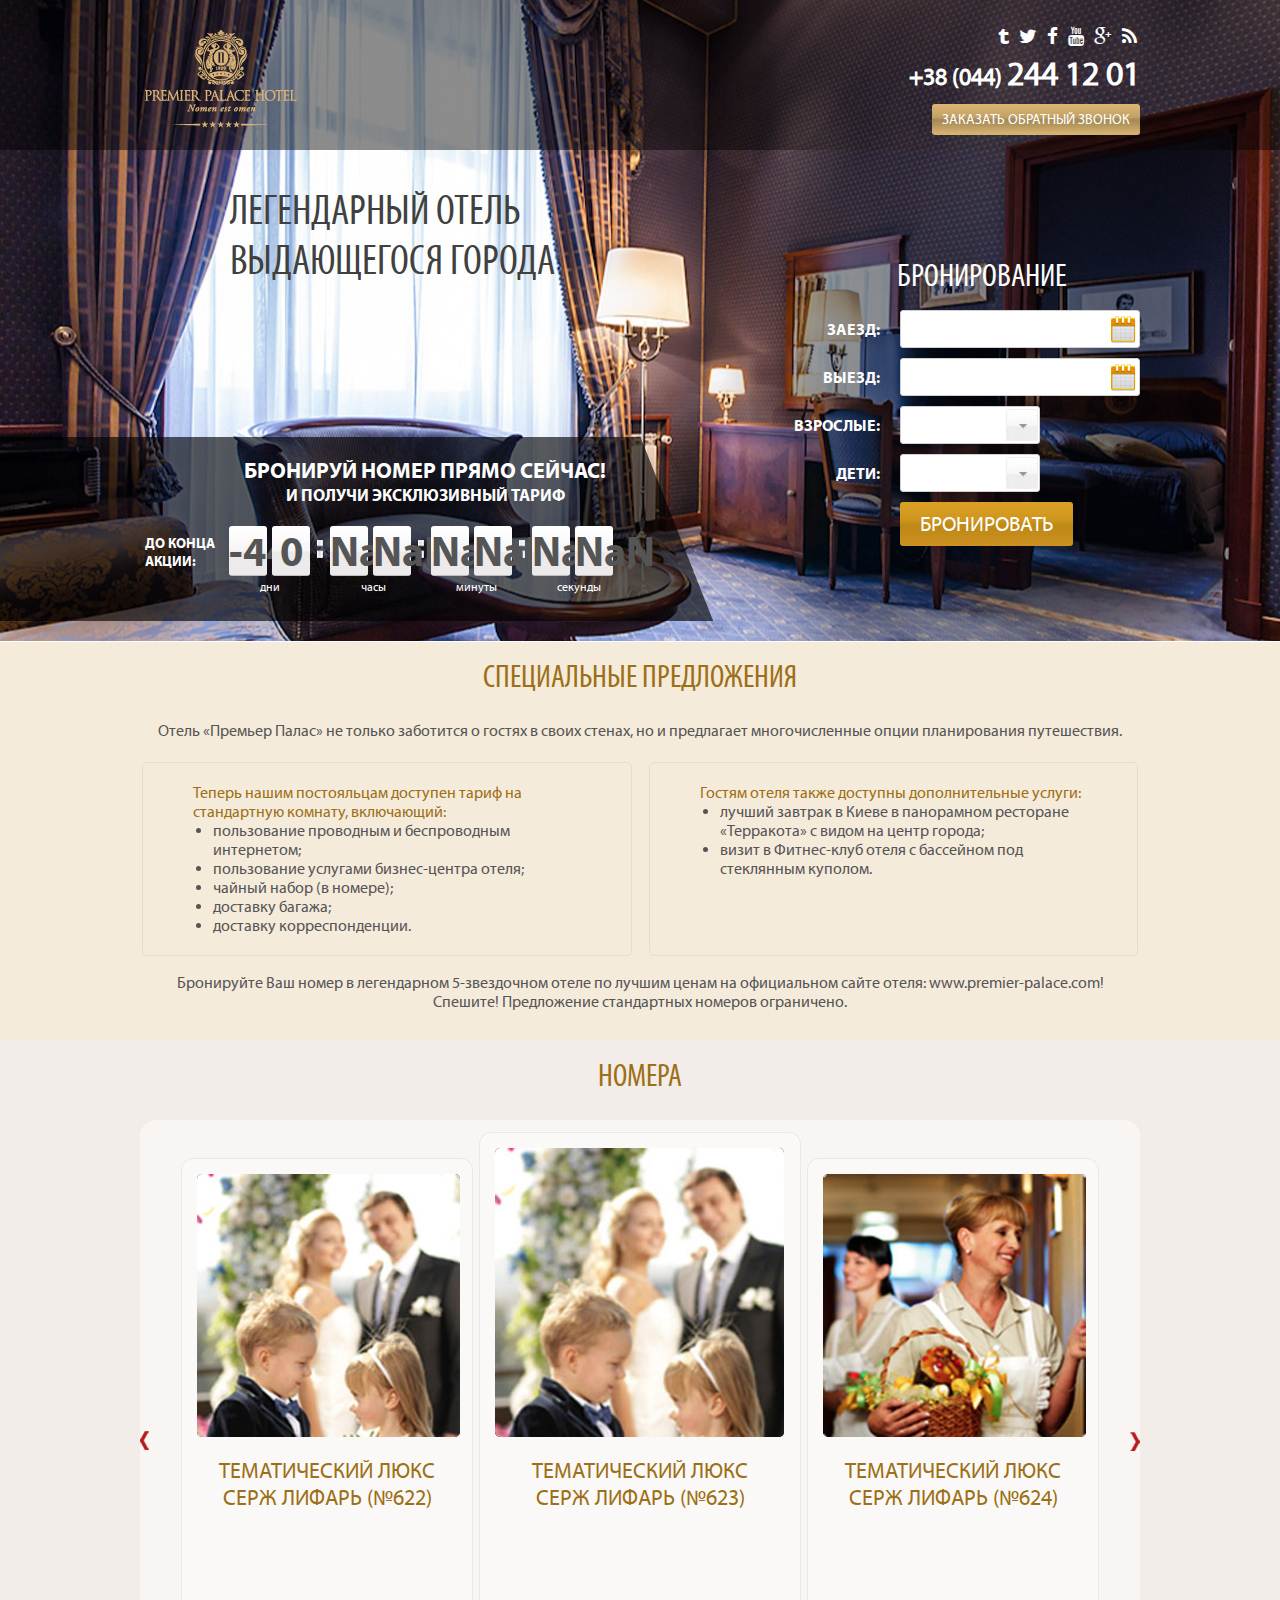
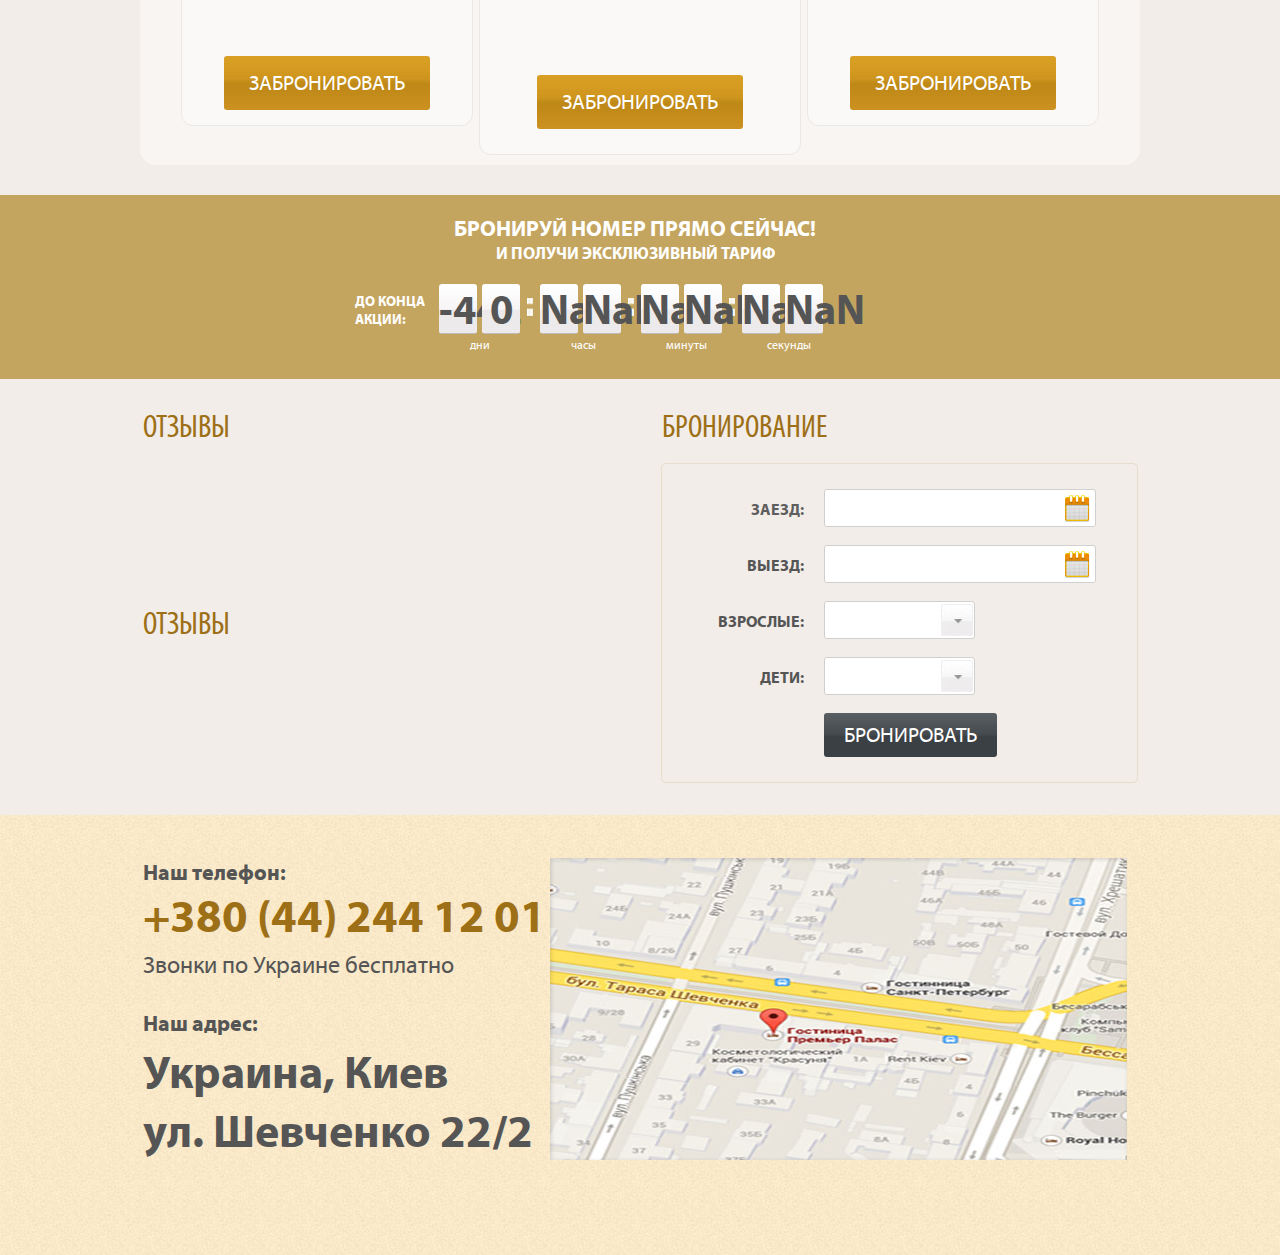
==== index.html @ 788667cf "no message" ====
<html lang="ru">
<head>
  <meta charset="utf-8" />
  <title> </title>
  <link rel="stylesheet" type="text/css" href="css/styles.css" />
  <link rel="stylesheet" type="text/css" href="css/mypro.css" />
  <link rel="stylesheet" type="text/css" href="css/font-awesome.css" />
 

  <script type="text/javascript" src="js/ui.js" ></script>
  
  
 
</head>
<body>	
	
	<header class="header">
		<div class="bg-header">	
		</div>
		<div class="header-top">
			<div class="center">
				<div class="cell-6 m30t">
					<img src="i/logo.png" alt="">
				</div>
				<div class="cell-6 m25t">
					<div class="row">
						<ul class="social_links pull-right bigger-160">
							<a href="#">
								<i class="fa fa-tumblr color-white"></i>
							</a>
							<a href="#">
								<i class="fa fa-twitter color-white"></i>
							</a>
							<a href="#">
								<i class="fa fa-facebook color-white"></i>
							</a>
							<a href="#">
								<i class="fa fa-youtube color-white"></i>
							</a>
							<a href="#">
								<i class="fa fa-google-plus color-white"></i>
							</a>
							<a href="#">
								<i class="fa fa-rss color-white"></i>
							</a>
						</ul>
					</div>	
					<div class="row m5t">	
						<span class="pull-right color-white bigger-200 text-bold">+38 (044) 
							<span class="bigger-140">244 12 01</span>
						</span>
					</div>
					<div class="row m10t">	
						<a href="#" class="btn btn-sm bg-btn-light-orange pull-right">ЗАКАЗАТЬ ОБРАТНЫЙ ЗВОНОК</a>
					</div>
				</div>
			</div>
		</div>
		<div class="header-middle">
			<div class="center">
				<div class="slogan">
					ЛЕГЕНДАРНЫЙ ОТЕЛЬ
					<br>
					ВЫДАЮЩЕГОСЯ ГОРОДА				
				</div>
				<div class="fon-gradient">
					<form action="" class="reserved bigger-130">
						<div class="cell-4"></div>
						<div class="cell-5 row">
							<div class="color-white bigger-210 font-cond">
								БРОНИРОВАНИЕ
							</div>
						</div>
						<div class="row">
							<div class="cell-4 m15t">
								<span class="reserved-txt color-white">ЗАЕЗД:</span>
							</div>
							<div class="cell-5 m15t input-overlay">
								<input class="icon-calendar" type="text" onfocus="this.select();lcs(this)"
									onclick="event.cancelBubble=true;this.select();lcs(this)">
							</div>
						</div>
						<div class="row">
							<div class="cell-4 m10t">
								<span class="reserved-txt color-white">ВЫЕЗД:</span>
							</div>
							<div class="cell-5 m10t input-overlay">
								<input class="icon-calendar" type="text" onfocus="this.select();lcs(this)"
									onclick="event.cancelBubble=true;this.select();lcs(this)">
							</div>
						</div>	
						<div class="row">
							<div class="cell-4 m10t">
								<span class="reserved-txt color-white">ВЗРОСЛЫЕ:</span>
							</div>
							<div class="cell-3 m10t input-overlay">
								<input type="text">
								<a href="#" class="icon-arrow"></a>
							</div>
						</div>	
						<div class="row">
							<div class="cell-4 m10t">
								<span class="reserved-txt color-white">ДЕТИ:</span>
							</div>
							<div class="cell-3 m10t input-overlay">
								<input type="text">
								<a href="#" class="icon-arrow"></a>
							</div>
						</div>	
						<div class="row">
							<div class="cell-4 m10t">
							</div>
							<div class="cell-3 m10t">
								<a href="#" class="btn bg-btn-vivid-orange">БРОНИРОВАТЬ</a>
							</div>
						</div>
					</form>
				</div>
				<div class="timer-fon">
					<div class="timer-fon-rectangle"></div>				
				</div>
				<div class="timer-group">
					<div class="timer-ttl color-white">
						БРОНИРУЙ НОМЕР ПРЯМО СЕЙЧАС!
					
						<div class="smaller-80">
							И ПОЛУЧИ ЭКСКЛЮЗИВНЫЙ ТАРИФ
						</div>
					</div>
					<div class="timer-body">
						<span class="timer-txt">
							ДО КОНЦА 
							<br/>
							АКЦИИ:
							
						</span>
						<span id="cell-day1" class="timer-cell"></span>
						<span id="cell-day2" class="timer-cell"></span>
						<span class="colon"></span>
						<span id="cell-hour1" class="timer-cell"></span>
						<span id="cell-hour2"class="timer-cell"></span>
						<span class="colon"></span>
						<span id="cell-minut1" class="timer-cell"></span>
						<span id="cell-minut2" class="timer-cell"></span>
						<span class="colon"></span>
						<span id="cell-second1" class="timer-cell"></span>
						<span id="cell-second2" class="timer-cell"></span>
					</div>
					<ul class="timet-scale color-white">
						<li>дни</li>
						<li>часы</li>
						<li>минуты</li>
						<li>секунды</li>
					</ul>
				</div>
			</div>
		</div>
	</header>
	<div class="cell-12 bg-orangish-white">
		<div class="center">
			<div class="row text-center ttl">
				СПЕЦИАЛЬНЫЕ ПРЕДЛОЖЕНИЯ
			</div>
			<div class="row text-center bigger-130">
				Отель «Премьер Палас» не только заботится о гостях в своих стенах, 
				но и предлагает многочисленные опции планирования путешествия.
			</div>
			<table class="m20t">
				<tbody>
					<td class="blok-border">
						<span class="color-strong-orange">					
							Теперь нашим постояльцам доступен тариф 
							на стандартную комнату, включающий:
						</span>
						<ul class="p20l">
							<li>пользование проводным и беспроводным интернетом;</li>
							<li>пользование услугами бизнес-центра отеля;</li>
							<li>чайный набор (в номере);</li>
							<li>доставку багажа;</li>
							<li>доставку корреспонденции.</li>
						</ul>
					</td>
					<td class="td-space">
					</td>
					<td  class="blok-border">
						<span class="color-strong-orange">					
							Гостям отеля также доступны дополнительные услуги:
						</span>
						<ul class="p20l">
							<li>лучший завтрак в Киеве в панорамном ресторане «Терракота»  с видом на центр города;</li>
							<li>визит в Фитнес-клуб отеля с бассейном под стеклянным куполом.</li>
						</ul>
					</td>
				</tbody>
			</table>
			<div class="row text-center bigger-130 m15t m30b">
				Бронируйте Ваш номер в легендарном 5-звездочном отеле по лучшим ценам на официальном сайте отеля: www.premier-palace.com!
				<br/>
				Спешите! Предложение стандартных номеров ограничено.
			</div>
		</div>
	</div>
	<div class="cell-12 bg-orangish-white2">
		<div class="center">
			<div class="row text-center ttl">
				НОМЕРА
			</div>
			<div class="slider-show-body">
				<div class="slide slide-l2">
					<div class="container-img">
						<img src="images/img1.jpg" alt="">
					</div>
					<div class="slider-ttl m20t">
						ТЕМАТИЧЕСКИЙ ЛЮКС
						<br/>
						СЕРЖ ЛИФАРЬ (№621)
					</div>	
						
						
						
				
					<a href="#" class="btn btn-big bg-btn-vivid-orange">ЗАБРОНИРОВАТЬ</a>
				</div>
				<div class="slide slide-l1">
					<div class="container-img">
						<img src="images/img1.jpg" alt="">
					</div>
					<div class="slider-ttl m20t">
						ТЕМАТИЧЕСКИЙ ЛЮКС
						<br/>
						СЕРЖ ЛИФАРЬ (№622)
					</div>	
						
						
						
				
					<a href="#" class="btn btn-big bg-btn-vivid-orange">ЗАБРОНИРОВАТЬ</a>
				</div>
				<div class="slide slide-active">
					<div class="container-img">
						<img src="images/img1.jpg" alt="">
					</div>
					<div class="slider-ttl m20t">
						ТЕМАТИЧЕСКИЙ ЛЮКС
						<br/>
						СЕРЖ ЛИФАРЬ (№623)
					</div>		
					
					
				
				
					<a href="#" class="btn btn-big bg-btn-vivid-orange">ЗАБРОНИРОВАТЬ</a>
				</div>
				<div class="slide slide-r1">
					<div class="container-img">
						<img src="images/img2.jpg" alt="">
					</div>
					<div class="slider-ttl m20t">
						ТЕМАТИЧЕСКИЙ ЛЮКС
						<br/>
						СЕРЖ ЛИФАРЬ (№624)
					</div>	
				
					<a href="#" class="btn btn-big bg-btn-vivid-orange">ЗАБРОНИРОВАТЬ</a>
				</div>
				<div class="slide slide-r2">
					<div class="container-img">
						<img src="images/img2.jpg" alt="">
					</div>
					<div class="slider-ttl m20t">
						ТЕМАТИЧЕСКИЙ ЛЮКС
						<br/>
						СЕРЖ ЛИФАРЬ (№625)
					</div>	
				
					<a href="#" class="btn btn-big bg-btn-vivid-orange">ЗАБРОНИРОВАТЬ</a>
				</div>
	<!--			<div class="slide slide-l2">
					<div class="container-img">
						<img src="images/img2.jpg" alt="">
					</div>
					<div class="slider-ttl m20t">
						ТЕМАТИЧЕСКИЙ ЛЮКС
						<br/>
						СЕРЖ ЛИФАРЬ (№626)
					</div>	
				
					<a href="#" class="btn btn-big bg-btn-vivid-orange">ЗАБРОНИРОВАТЬ</a>
				</div>
				<div class="slide slide-l2">
					<div class="container-img">
						<img src="images/img2.jpg" alt="">
					</div>
					<div class="slider-ttl m20t">
						ТЕМАТИЧЕСКИЙ ЛЮКС
						<br/>
						СЕРЖ ЛИФАРЬ (№627)
					</div>	
				
					<a href="#" class="btn btn-big bg-btn-vivid-orange">ЗАБРОНИРОВАТЬ</a>
				</div>
				<div class="slide slide-l2">
					<div class="container-img">
						<img src="images/img2.jpg" alt="">
					</div>
					<div class="slider-ttl m20t">
						ТЕМАТИЧЕСКИЙ ЛЮКС
						<br/>
						СЕРЖ ЛИФАРЬ (№628)
					</div>	
				
					<a href="#" class="btn btn-big bg-btn-vivid-orange">ЗАБРОНИРОВАТЬ</a>
				</div>
				<div class="slide slide-l2">
					<div class="container-img">
						<img src="images/img2.jpg" alt="">
					</div>
					<div class="slider-ttl m20t">
						ТЕМАТИЧЕСКИЙ ЛЮКС
						<br/>
						СЕРЖ ЛИФАРЬ (№629)
					</div>	
				
					<a href="#" class="btn btn-big bg-btn-vivid-orange">ЗАБРОНИРОВАТЬ</a>
				</div>
				<div class="slide slide-l2">
					<div class="container-img">
						<img src="images/img2.jpg" alt="">
					</div>
					<div class="slider-ttl m20t">
						ТЕМАТИЧЕСКИЙ ЛЮКС
						<br/>
						СЕРЖ ЛИФАРЬ (№630)
					</div>	
				
					<a href="#" class="btn btn-big bg-btn-vivid-orange">ЗАБРОНИРОВАТЬ</a>
				</div>
				<div class="slide slide-l2">
					<div class="container-img">
						<img src="images/img2.jpg" alt="">
					</div>
					<div class="slider-ttl m20t">
						ТЕМАТИЧЕСКИЙ ЛЮКС
						<br/>
						СЕРЖ ЛИФАРЬ (№631)
					</div>	
				
					<a href="#" class="btn btn-big bg-btn-vivid-orange">ЗАБРОНИРОВАТЬ</a>
				</div>    -->
				
				<div class="arrow-prev" onclick="js_prev_slide()"></div>
				<div class="arrow-next" onclick="js_next_slide()"></div>
			</div>
		</div>
	</div>
	<div class="cell-12 bg-strong-orange-yellow">
		<div class="center">
			<div class="timer-group2">
					<div class="timer-ttl color-white">
						БРОНИРУЙ НОМЕР ПРЯМО СЕЙЧАС!
					
						<div class="smaller-80">
							И ПОЛУЧИ ЭКСКЛЮЗИВНЫЙ ТАРИФ
						</div>
					</div>
					<div class="timer-body">
						<span class="timer-txt">
							ДО КОНЦА 
							<br/>
							АКЦИИ:
							
						</span>
						<span id="cell-day3" class="timer-cell"></span>
						<span id="cell-day4" class="timer-cell"></span>
						<span class="colon"></span>
						<span id="cell-hour3" class="timer-cell"></span>
						<span id="cell-hour4"class="timer-cell"></span>
						<span class="colon"></span>
						<span id="cell-minut3" class="timer-cell"></span>
						<span id="cell-minut4" class="timer-cell"></span>
						<span class="colon"></span>
						<span id="cell-second3" class="timer-cell"></span>
						<span id="cell-second4" class="timer-cell"></span>
					</div>
					<ul class="timet-scale color-white">
						<li>дни</li>
						<li>часы</li>
						<li>минуты</li>
						<li>секунды</li>
					</ul>
				</div>
		</div>
	</div>
	<div class="cell-12 bg-orangish-white2">
		<div class="center">
			<table class="m10t m30b">
				<thead>
					<td class="w480">
						<span class="row text-center ttl">ОТЗЫВЫ</span>
					</td>
					<td class="w40">
					</td>
					<td class="w480">
							<span class="row text-center ttl m20b">БРОНИРОВАНИЕ</span>
					</td>				
				</thead>
				<tbody>
					<td class="w480">
						<span class="row text-center ttl">ОТЗЫВЫ</span>
					</td>
					<td class="w40">
					</td>
					<td class="w480 tborder">
						<form>						
							<div class="row">
								<div class="cell-4 m20t">
									<span class="reserved-txt color-dark-gray">ЗАЕЗД:</span>
								</div>
								<div class="cell-7 m20t input-overlay">
									<input class="icon-calendar2" type="text" onfocus="this.select();lcs(this)"
									onclick="event.cancelBubble=true;this.select();lcs(this)">
								</div>
							</div>
							<div class="row">
								<div class="cell-4 m10t">
									<span class="reserved-txt">ВЫЕЗД:</span>
								</div>
								<div class="cell-7 m10t input-overlay">
									<input class="icon-calendar2" type="text" onfocus="this.select();lcs(this)"
									onclick="event.cancelBubble=true;this.select();lcs(this)">
								</div>
							</div>	
							<div class="row">
								<div class="cell-4 m10t">
									<span class="reserved-txt">ВЗРОСЛЫЕ:</span>
								</div>
								<div class="cell-4 m10t input-overlay">
									<input type="text">
									<a href="#" class="icon-arrow"></a>
								</div>
							</div>	
							<div class="row">
								<div class="cell-4 m10t">
									<span class="reserved-txt">ДЕТИ:</span>
								</div>
								<div class="cell-4 m10t input-overlay">
									<input type="text">
									<a href="#" class="icon-arrow"></a>
								</div>
							</div>	
							<div class="row">
								<div class="cell-4 m10t">
								</div>
								<div class="cell-3 m10t">
									<a href="#" class="btn bg-btn-black m20b">БРОНИРОВАТЬ</a>
								</div>
							</div>
						</form>
					</td>
				</tbody>			
			</table>
	
		</div>
	</div>
	<footer class="footer cell-12">
		<div class="center">
			<table class="m40t">
				<tbody>
					<td>
						<span class="bigger-140 font-bold">Наш телефон:</span>
						<br/>
						<span class="font-bold bigger-290 color-strong-orange">+380 (44) 244 12 01</span>
						<div class="bigger-150 m5t">Звонки по Украине бесплатно</div>
						<div class="bigger-140 font-bold m30t">Наш адрес:</div>
						<div class="font-bold bigger-290 m5t">Украина, Киев</div>
						<div class="font-bold bigger-290">ул. Шевченко 22/2</div>
					</td>
					<td>
						<div class="map-container">						
							<img src="images/map.jpg" alt="">
						</div>
					
					</td>
				
				</tbody>			
			</table>
		
		
		</div>
	</footer>
	<script src="js/calendar2.js" type="text/javascript"></script>
	
	
	
</body>
</html>
---- css/styles.css ----
html, body {height: 100%; font-size: 12px; margin: 0; padding: 0; color: #555; font-family: 'myriad_pro';}
.text-normal{font-weight: normal;}
.text-bold{font-weight: bold;}
* {
  -webkit-box-sizing: border-box;
  -moz-box-sizing: border-box;
  box-sizing: border-box;
}
div{
	display: block;
	position: relative;
}
*{margin: 0;}
input {outline:none;}
.helvetica{
	font-family: HelveticaNeue;}
}
.m0r {margin-right: 0 !important;}
.cell-1, .cell-2, .cell-3, .cell-4, .cell-5, .cell-6, .cell-7, .cell-8, .cell-9, .cell-10, .cell-11, .cell-12{
  float: left;
  position: relative;
  min-height: 1px;
  padding-left: 5px;
  padding-right: 5px;
}
.m5t{
	margin-top: 5px;
}
.m10t{
	margin-top: 10px;
}
.m15t{
	margin-top: 15px;
}
.m20t{
	margin-top: 20px;
}
.m25t{
	margin-top: 25px;
}
.m30t{
	margin-top: 30px;
}
.m40t{
	margin-top: 40px;
}
.m30b{
	margin-bottom: 30px;
}

.cell-12 {
  width: 100%;
}
.cell-11 {
  width: 91.66666667%;
}
.cell-10 {
  width: 83.33333333%;
}
.cell-9 {
  width: 75%;
}
.cell-8 {
  width: 66.66666667%;
}
.cell-7 {
  width: 58.33333333%;
}
.cell-6 {
  width: 50%;
}
.cell-5 {
  width: 41.66666667%;
}
.cell-4 {
  width: 33.33333333%;
}
.cell-3 {
  width: 25%;
}
.cell-2 {
  width: 16.66666667%;
}
.cell-1 {
  width: 8.33333333%;
}
.hidden{
	overflow: hidden;
}
.hide{display:none !important;}
.row {
  margin-left: -5px;
  margin-right: -5px;
}
.row:before,
.row:after {
  content: " ";
  display: table;
}
.row:after {
  clear: both;
}
.clearfix:before{
  content: " ";
  display: table;
}
.clearfix:afte{
  clear: both;
}
.well{
	padding: 20px;
}
.well-sm{
	padding: 10px;
}
.well-lg{
	padding: 25px;
}
.smaller-50{
	font-size: 50%;	
}
.smaller-55{
	font-size: 55%;	
}
.smaller-60{
	font-size: 60%;	
}
.smaller-65{
	font-size: 65%;	
}
.smaller-70{
	font-size: 70%;	
}
.smaller-75{
	font-size: 75%;	
}
.smaller-80{
	font-size: 80%;	
}
.smaller-85{
	font-size: 85%;	
}
.smaller-90{
	font-size: 90%;	
}
.smaller-95{
	font-size: 95%;	
}
.bigger-110{
	font-size: 110%;
}
.bigger-120{
	font-size: 120%;
}
.bigger-130{
	font-size: 130%;
}
.bigger-140{
	font-size: 140%;
}
.bigger-150{
	font-size: 150%;
}
.bigger-160{
	font-size: 160%;
}
.bigger-170{
	font-size: 170%;
}
.bigger-180{
	font-size: 180%;
}
.bigger-200{
	font-size: 200%;
}
.bigger-190{
	font-size: 190%;
}
.bigger-210{
	font-size: 210%;
}
.bigger-220{
	font-size: 220%;
}
.bigger-230{
	font-size: 230%;
}
.bigger-240{
	font-size: 240%;
}
.bigger-250{
	font-size: 250%;
}
.bigger-290{
	font-size: 290%;
}
.bg-orangish-white{
	background-color: #f8f5f3;
}
.bg-light-grey{
	background-color: #eee;
}
.bg-white{
	background-color: #fff;
}
.bg-btn-vivid-orange{
	background:  url(../i/bg-btn-vivid-orange.jpg);
}
.bg-btn-vivid-orange:hover{
	background:  url(../i/bg-btn-vivid-orange-hover.jpg);
	background-size: contain;
}
.bg-btn-light-orange{
	background:  url(../i/bg-btn-light-orange.jpg);
}
.bg-btn-light-orange:hover{
	background:  url(../i/bg-btn-light-orange-hover.jpg);
	background-size: contain;
}
.bg-btn-black{
	background:  url(../i/bg-btn-black.jpg);
}
.bg-btn-black:hover{
	background:  url(../i/bg-btn-black-hover.jpg);
	background-size: contain;
}
.color-dark-gray{
	color: #5e5e5e;
}
.color-white{
	color: #fff;
}
.color-vivid-orange{
	color: #d29831;
}
.btn{
	display: inline-block;
	position: relative;
	font-family: 'myriad_pro';
	font-size: 21px;
	color: #fff;
	text-decoration: none;
	background-color: #ccc;
	padding: 9px 20px;
	border-radius: 3px;	
	background-size: contain;
}
.btn-big{
	padding: 14px 25px;
}
.btn-sm{
	padding: 7px 10px;
	font-size: 14px;
}
.social_links a{
	padding: 0 3px;
	text-decoration: none;
}
.social_links .color-vivid-orange:hover{
	color: #b8852a;
}
.social_links .color-white:hover{
	color: #f0f0f0;
}
input{
	display: inline-block;	
	padding: 0 7px 0 7px;
	height: 38px;
	border: none;
	border-radius: 3px;
	font-size: 12px;
	width: 100%;
	border: 1px solid #d0d0d0;
}
.input-overlay{
	position: relative; 
}

.input-overlay input{
	width: 100%;
	padding: 0 30px 0 10px;
	margin: 0px;
	font-size: 120%;
}
.input-overlay > a{
	display: block; 
	position: absolute; 
	right: 5px; 
	top: 0px; 
	width: 36px;
	height: 38px;
	text-decoration: none;	
	font-size: 12px;
	line-height: 30px;
	text-align: center;
}
.input-overlay > span{
	display: block; 
	position: absolute; 
	right: 5px; 
	top: 0px; 
	width: 36px;
	height: 38px;
	text-decoration: none;	
	font-size: 12px;
	line-height: 30px;
	text-align: center;
	cursor: pointer;
}
.icon-calendar{
	background: url(../i/calendar.jpg) 210px 5px no-repeat; 
	background-color: #fff;
}
.icon-calendar2{
	background: url(../i/calendar.jpg) 240px 5px no-repeat; 
	background-color: #fff;
}
.icon-arrow{
	background: url(../i/arrow.jpg) 50% 3px no-repeat; 
}
.fon-gradient{
	position: absolute;
	top: 0px;
	left: 560px;
	width: 590px;
	height: 491px;
	background: url(../i/fon-gradient.png) no-repeat;
	background-size: 100% 100%;
	opacity: .45;
	opacity: 1;
}
.center{
	display: block;
	position: relative;
	width: 1000px;
	min-height: 1px;
	margin: 0 auto;
}
.header{
	height: 642px;
}
.bg-header{
	display: block;
	position: absolute;
	top: 0px;
	
	width: 100%;
	min-width: 1000px;
	height: 641px;
	overflow: hidden;
	margin: 0 auto;
	background: url(../images/header-bg.jpg) 50% 50% no-repeat;
	background-color: #000;
	
}
.header-top{
	position: relative;
	height: 150px;
	width: 100%;
	background: rgba(0, 0, 0, 0.45);
}
.header-middle{
	position: relative;
	height: 500px;
	width: 100%;
	overflow: hidden;
}
.pull-right{
	float: right;
}
.font-cond{
	font-family: 'myriad_cond'
}
.font-bold{
	font-family: 'myriad_bold';
}
.reserved{
	position: relative;
	margin-top: 105px;
}
.reserved-txt{
	float: right;
	/*font-size: 130%;*/
	font-family: 'myriad_bold';
	margin-top: 10px;
	margin-right: 10px;
}
.timer-fon{
	display: block;
	position: absolute;
	top: 287px;
	right: 500px;
	width: 1500px;
	height: 184px;
	background-color: #fff;
	background: rgba(0, 0, 0, 0.63);
}
.timer-fon-rectangle{
	position: absolute;
	top: 0px;
	right: -74px;
	width: 74px;
	height: 184px;
	background: url(../i/transparent-rectangle.png) no-repeat;
}
.timer-group{
	display: block;
	position: absolute;
	top: 287px;
	right: 505px;
	width: 490px;
	height: 184px;
}
.timer-ttl{
	margin-left: 70px;
	font-size: 180%;
	font-family: 'myriad_bold';
	text-align: center;
	margin-top: 20px;
	margin-bottom: 20px;
}
.timer-txt{
	display: inline-block;
	position: relative;
	color: #fff;
	font-size: 120%;
	font-family: 'myriad_bold';
	margin-right: 10px;
}
.timer-cell{
	display: inline-block;	
	position: relative;
	height: 50px;
	width: 38px;
	background: url(../i/cell-timer.jpg) repeat-x;
	font-size: 42px;
	font-family: 'myriad_bold';
	text-align: center;
	line-height: 50px;
	border-radius: 3px;
	margin-left: 1px;
	margin-right: 1px;
}
.colon{
	height: 23px;
	width: 6px;
	background: url(../i/colon.png) no-repeat;
	display: inline-block;
	margin: 3px;
}
.timet-scale{
	margin-left: 35px;
	margin-top: 4px;
}
.timet-scale li{
	display: inline-block;
	width: 100px;
	text-align: center;
}
.slogan{
	position: absolute;
	top: 35px;
	left: 90px;
	font-size: 42px;
	font-family: myriad_cond;
	color: #404040;
}
.bg-orangish-white{
	background-color: #f5ebdb;
}

.text-center{
	text-align: center;
	
}
.ttl{
	margin-top: 15px;
	margin-bottom: 25px;
	font-size: 32px;
	font-family: myriad_cond;
	color: #9d6f16;
}
.blok-border{
	width: 490px;
	height: 100%;
	border: 1px solid #e7ddcb;
	padding: 20px 50px;
	border-radius: 5px;
	vertical-align: top;
}
.color-strong-orange{
	color: #9d6f16;
}
.td-space{
	width: 13px;
}
.p20l{
	padding-left: 20;
}
.bg-orangish-white2{
	background-color: #f2ede8;
}
.slider-show-body{
	width: 100%;
	height: 645px;
	background-color: #f8f5f2;
	margin-bottom: 30px;
	border-radius: 16px;
	overflow: hidden;
}
.slide{
	display: block;
	position: absolute;
	height: 568px;
	width: 292px;
	top: 38px;
	background-color: #faf9f7;
	border: 1px solid #e9e8e7;
	border-radius: 12px;
	
	-webkit-transition: all 0.5s ease-in-out;
	-moz-transition: all 0.5s ease-in-out;
	-o-transition: all 0.5s ease-in-out;
	-ms-transition: all 0.5s ease-in-out;
	transition: all 0.5s ease-in-out;
}
.slide-active{
	top: 12px;
	left: 339px;
	height: 623px;
	width: 322px;
}
.slide-r1{
	left: 667px;
	opacity: 1;
}
.slide-r2{
	left: 1010px;
	opacity: 0;
}


.slide-l1{
	left: 41px;
}
.slide-l2{
	left: -260px;
	opacity: 0;
}
.bg-strong-orange-yellow{
	background-color: #c4a55f;
}
.timer-group2 {
display: block;
position: relative;
width: 490px;
height: 164px;
margin: 0 auto;
left: -40px;
}
.w480{
	width: 480px;
}
thead .w480{
	height: 70px;
}
.w40{
	width: 40px;
}
.tborder{
	width: 480px;
	border: 1px solid #e7ddcb;
	border-radius: 5px;
	vertical-align: top;
}
.footer{
	height: 440px;
	background: url(../i/footer-fon.jpg);
}
.footer table td{
	vertical-align: top;
}
.slide .btn{
	position: absolute;
	margin: 0 auto;
	bottom: 15px;
	left: 42px;
	-webkit-transition: all 0.4s ease-in-out;
	-moz-transition: all 0.4s ease-in-out;
	-o-transition: all 0.4s ease-in-out;
	-ms-transition: all 0.4s ease-in-out;
	transition: all 0.4s ease-in-out;
}
.slide-active .btn{
	left: 57px;
	bottom: 25px;
	
}
.slide .container-img{
	width: 263px;
	height: 263px;
	margin-top: 15px;
	margin-left: 15px;
	background-color: #000;
	border-radius: 5px;
	overflow: hidden;
	-webkit-transition: all 0.4s ease-in-out;
	-moz-transition: all 0.4s ease-in-out;
	-o-transition: all 0.4s ease-in-out;
	-ms-transition: all 0.4s ease-in-out;
	transition: all 0.4s ease-in-out;
}
.slide-active .container-img{
	width: 289px;
	height: 289px;
	margin-top: 15px;
	margin-left: 15px;
	background-color: #000;
	border-radius: 5px;
	overflow: hidden;
}

.slide img{
	position: absolute;
	width: 263px;
	height: 263px;
	-webkit-transition: all 0.4s ease-in-out;
	-moz-transition: all 0.4s ease-in-out;
	-o-transition: all 0.4s ease-in-out;
	-ms-transition: all 0.4s ease-in-out;
	transition: all 0.4s ease-in-out;
}
.slide:hover img{
	margin-top: -20px;
	margin-left: -20px;
	width: 303px;
	height: 303px;
}
.slide-active img{
	position: absolute;
	width: 300px;
	height: 300px;
	
}
.slide-active:hover img{
	margin-top: -20px;
	margin-left: -20px;
	width: 343px;
	height: 343px;
}
.m20b{
	margin-bottom: 20px;
}
.arrow-prev{
	position: absolute;
	left: 0px;
	top: 302px;
	width: 25px;
	height: 40px;
	background: url(../i/arrow-sprite.png) 0 9px no-repeat;
	cursor: pointer;
}
.arrow-next{
	position: absolute;
	right: 0px;
	top: 302px;
	width: 25px;
	height: 40px;
	background: url(../i/arrow-sprite.png) 15px -29px no-repeat;
	cursor: pointer;
}
.slider-ttl{
	font-size: 180%;
	text-align: center;
	color: #9d6f16;
}
---- css/mypro.css ----
/* Generated by Font Squirrel (http://www.fontsquirrel.com) on May 31, 2014 */



@font-face {
    font-family: 'myriad_pro';
    src: url('..fonts/myriadpro-webfont.eot');
    src: url('..fonts/myriadpro-webfont.eot?#iefix') format('embedded-opentype'),
         url('../font/smyriadpro-webfont.woff') format('woff'),
         url('../fonts/myriadpro-webfont.ttf') format('truetype'),
         url('../fonts/myriadpro-webfont.svg#myriad_proregular') format('svg');
    font-weight: normal;
    font-style: normal;

}
@font-face {
    font-family: 'myriad_cond';
    src: url('../fonts/myriadcond-webfont.eot');
    src: url('../fonts/myriadcond-webfont.eot?#iefix') format('embedded-opentype'),
         url('../fonts/myriadcond-webfont.woff') format('woff'),
         url('../fonts/myriadcond-webfont.ttf') format('truetype'),
         url('../fonts/myriadcond-webfont.svg#myriad_procondensed') format('svg');
    font-weight: normal;
    font-style: normal;

}
@font-face {
    font-family: 'myriad_bold';
    src: url('../fonts/myriadbold-webfont.eot');
    src: url('../fonts/myriadbold-webfont.eot?#iefix') format('embedded-opentype'),
         url('../fonts/myriadbold-webfont.woff') format('woff'),
         url('../fonts/myriadbold-webfont.ttf') format('truetype'),
         url('../fonts/myriadbold-webfont.svg#myriad_probold') format('svg');
    font-weight: bold;
    font-style: normal;

}
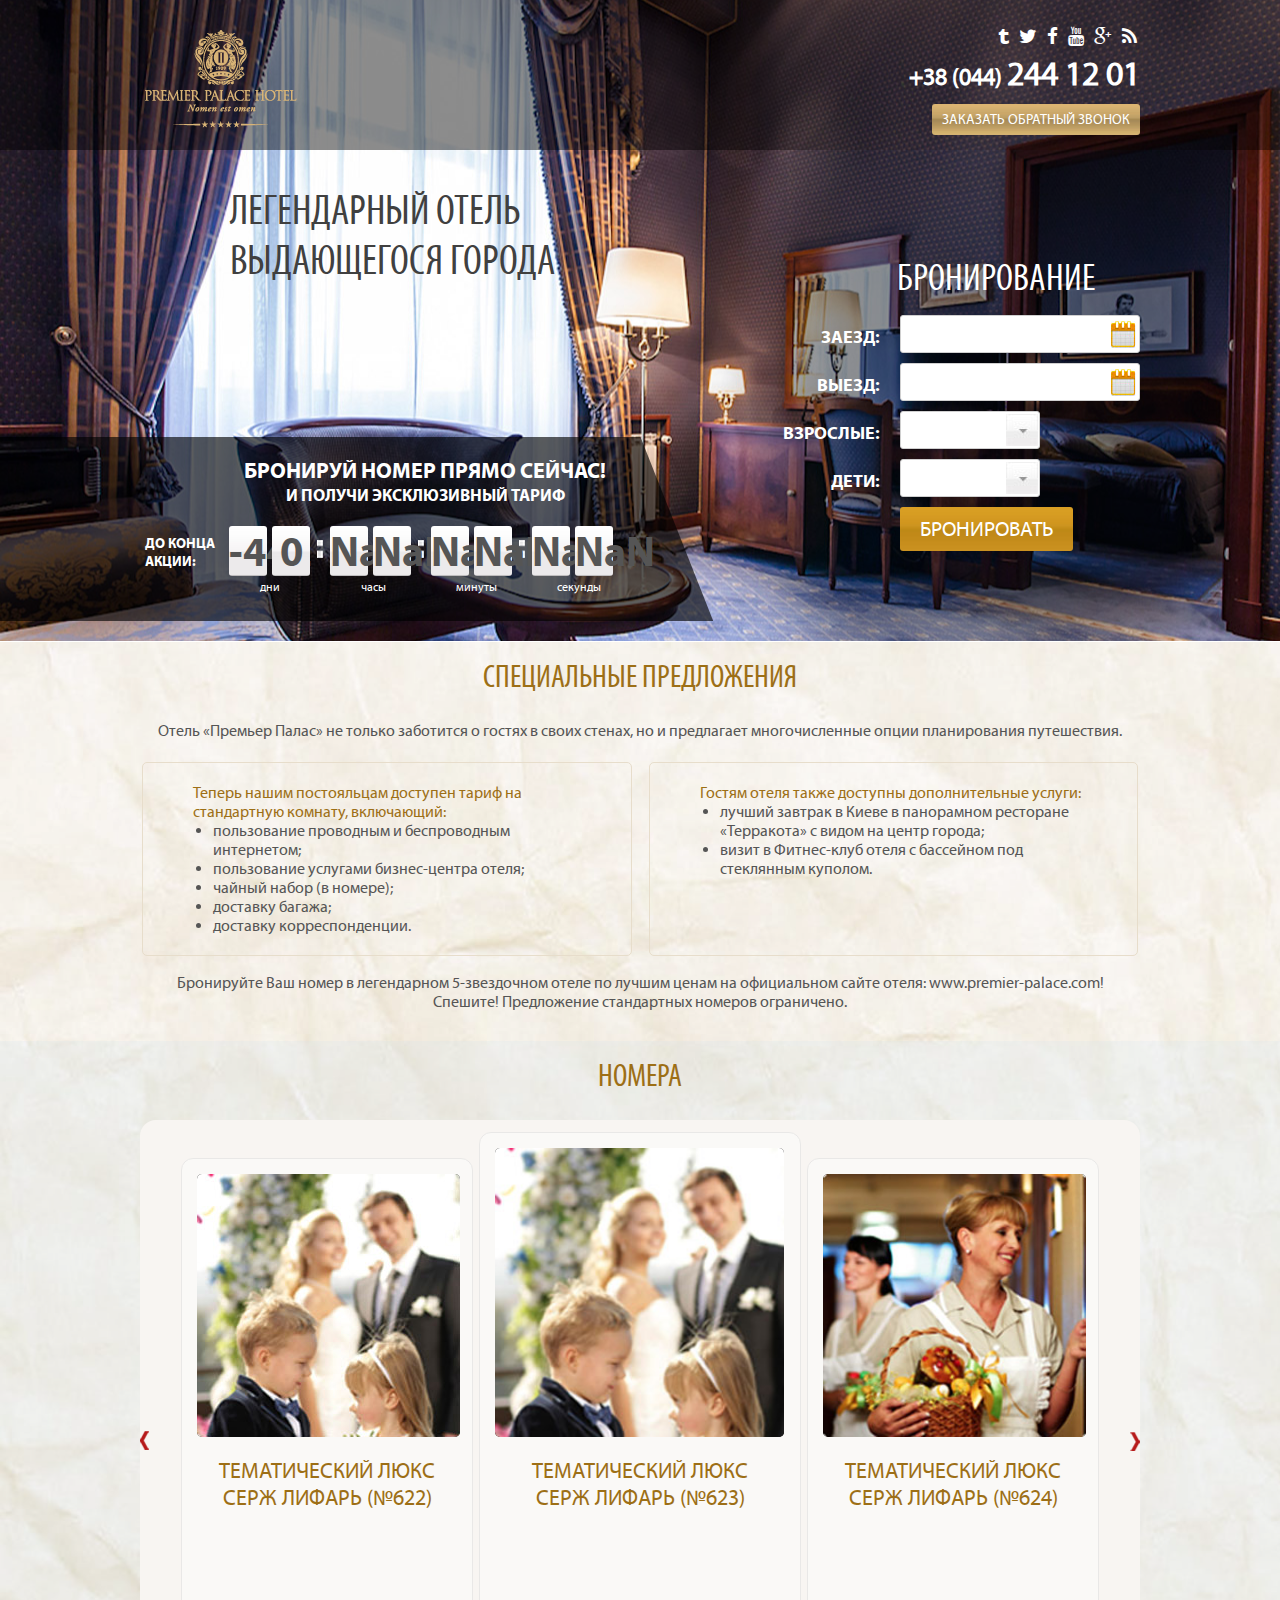
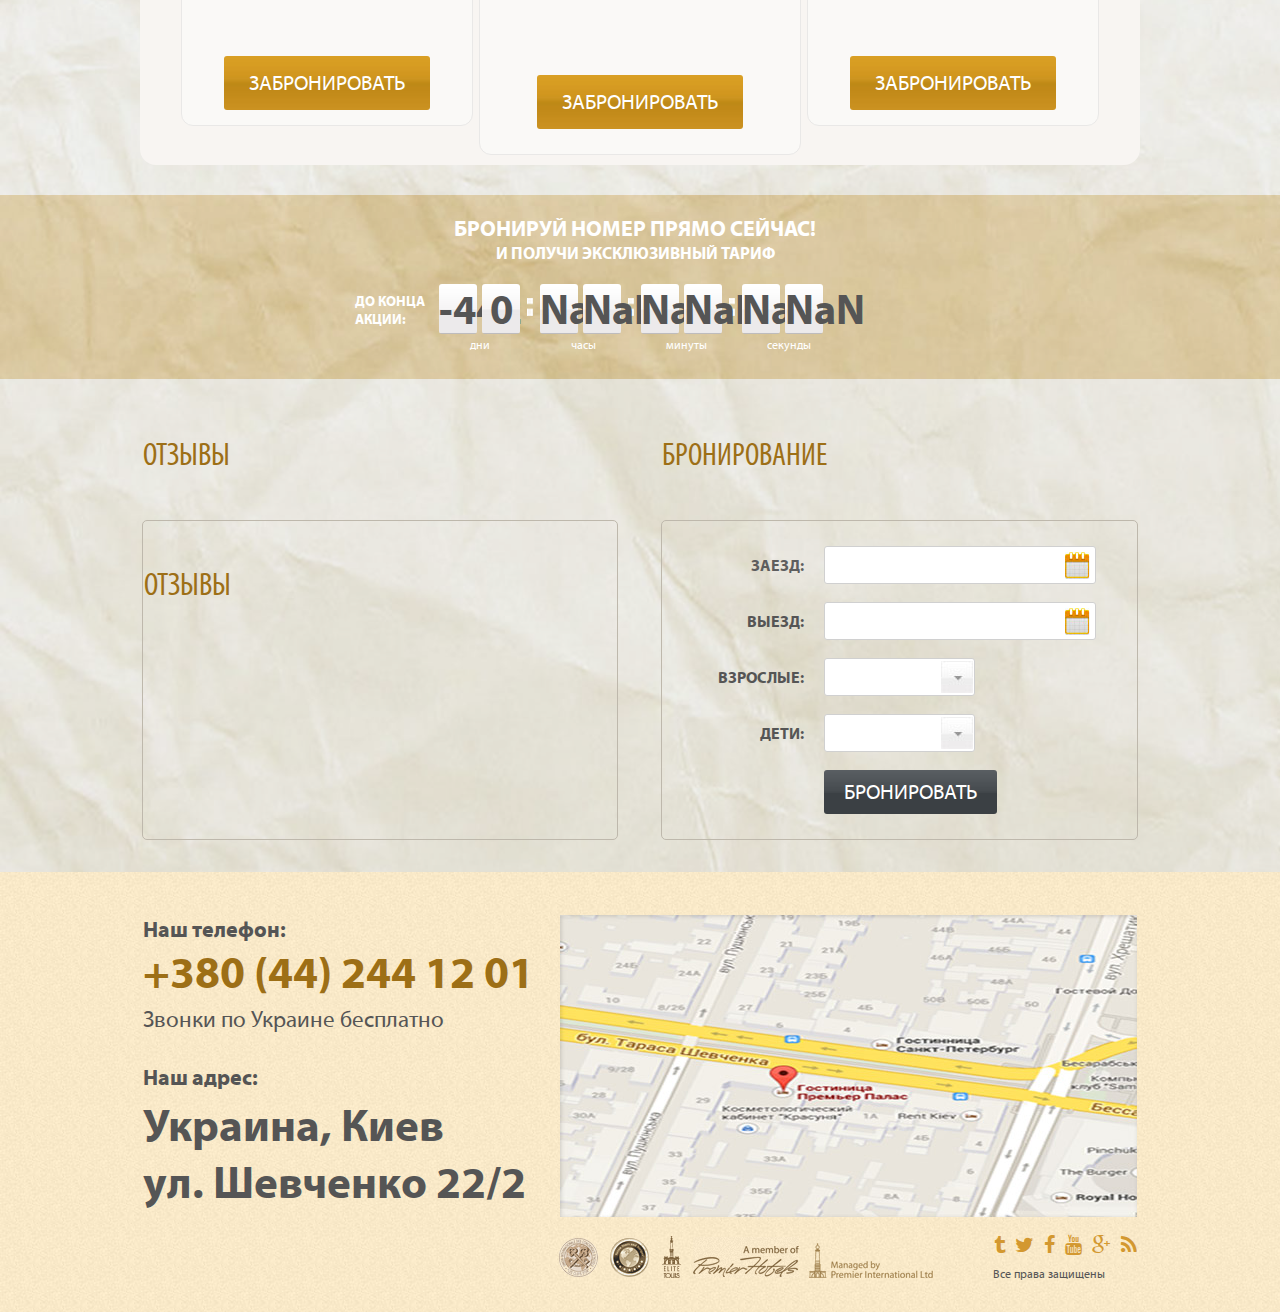
==== commit e3004763: "no message" ====
--- a/index.html
+++ b/index.html
@@ -1,3 +1,4 @@
+<!DOCTYPE html>
 <html lang="ru">
 <head>
   <meta charset="utf-8" />
@@ -13,7 +14,6 @@
  
 </head>
 <body>	
-	
 	<header class="header">
 		<div class="bg-header">	
 		</div>
@@ -25,24 +25,36 @@
 				<div class="cell-6 m25t">
 					<div class="row">
 						<ul class="social_links pull-right bigger-160">
-							<a href="#">
-								<i class="fa fa-tumblr color-white"></i>
-							</a>
-							<a href="#">
-								<i class="fa fa-twitter color-white"></i>
-							</a>
-							<a href="#">
-								<i class="fa fa-facebook color-white"></i>
-							</a>
-							<a href="#">
-								<i class="fa fa-youtube color-white"></i>
-							</a>
-							<a href="#">
-								<i class="fa fa-google-plus color-white"></i>
-							</a>
-							<a href="#">
-								<i class="fa fa-rss color-white"></i>
-							</a>
+							<li>
+								<a href="#">
+									<i class="fa fa-tumblr color-white"></i>
+								</a>
+							</li>	
+							<li>	
+								<a href="#">
+									<i class="fa fa-twitter color-white"></i>
+								</a>
+							</li>	
+							<li>	
+								<a href="#">
+									<i class="fa fa-facebook color-white"></i>
+								</a>
+							</li>	
+							<li>	
+								<a href="#">
+									<i class="fa fa-youtube color-white"></i>
+								</a>
+							</li>	
+							<li>	
+								<a href="#">
+									<i class="fa fa-google-plus color-white"></i>
+								</a>
+							</li>	
+							<li>	
+								<a href="#">
+									<i class="fa fa-rss color-white"></i>
+								</a>
+							</li>
 						</ul>
 					</div>	
 					<div class="row m5t">	
@@ -51,7 +63,7 @@
 						</span>
 					</div>
 					<div class="row m10t">	
-						<a href="#" class="btn btn-sm bg-btn-light-orange pull-right">ЗАКАЗАТЬ ОБРАТНЫЙ ЗВОНОК</a>
+						<a href="#" class="btn btn-sm bg-btn-light-orange pull-right" onclick="js_popup_open()">ЗАКАЗАТЬ ОБРАТНЫЙ ЗВОНОК</a>
 					</div>
 				</div>
 			</div>
@@ -64,7 +76,7 @@
 					ВЫДАЮЩЕГОСЯ ГОРОДА				
 				</div>
 				<div class="fon-gradient">
-					<form action="" class="reserved bigger-130">
+					<form class="reserved bigger-150">
 						<div class="cell-4"></div>
 						<div class="cell-5 row">
 							<div class="color-white bigger-210 font-cond">
@@ -76,7 +88,7 @@
 								<span class="reserved-txt color-white">ЗАЕЗД:</span>
 							</div>
 							<div class="cell-5 m15t input-overlay">
-								<input class="icon-calendar" type="text" onfocus="this.select();lcs(this)"
+								<input class="icon-calendar bigger-150" type="text" onfocus="this.select();lcs(this)"
 									onclick="event.cancelBubble=true;this.select();lcs(this)">
 							</div>
 						</div>
@@ -94,8 +106,14 @@
 								<span class="reserved-txt color-white">ВЗРОСЛЫЕ:</span>
 							</div>
 							<div class="cell-3 m10t input-overlay">
-								<input type="text">
-								<a href="#" class="icon-arrow"></a>
+								<input id="input1" type="text" onclick="js_open_select('select1')">
+								<span class="icon-arrow" onclick="js_open_select('select1')"></span>
+								<ul id="select1" class="select1">
+									<li onclick="js_close_select('input1', this, 'select1')">1</li>
+									<li onclick="js_close_select('input1', this, 'select1')">2</li>
+									<li onclick="js_close_select('input1', this, 'select1')">3</li>
+									<li onclick="js_close_select('input1', this, 'select1')">4</li>
+								</ul>
 							</div>
 						</div>	
 						<div class="row">
@@ -103,15 +121,21 @@
 								<span class="reserved-txt color-white">ДЕТИ:</span>
 							</div>
 							<div class="cell-3 m10t input-overlay">
-								<input type="text">
-								<a href="#" class="icon-arrow"></a>
+								<input id="input2" type="text" onclick="js_open_select('select2')">
+								<span class="icon-arrow" onclick="js_open_select('select2')"></span>
+								<ul id="select2" class="select1">
+									<li onclick="js_close_select('input2', this, 'select2')">0</li>
+									<li onclick="js_close_select('input2', this, 'select2')">1</li>
+									<li onclick="js_close_select('input2', this, 'select2')">2</li>
+									<li onclick="js_close_select('input2', this, 'select2')">3</li>
+								</ul>
 							</div>
 						</div>	
 						<div class="row">
 							<div class="cell-4 m10t">
 							</div>
 							<div class="cell-3 m10t">
-								<a href="#" class="btn bg-btn-vivid-orange">БРОНИРОВАТЬ</a>
+								 <a href="#" class="btn bg-btn-vivid-orange">БРОНИРОВАТЬ</a>
 							</div>
 						</div>
 					</form>
@@ -138,7 +162,7 @@
 						<span id="cell-day2" class="timer-cell"></span>
 						<span class="colon"></span>
 						<span id="cell-hour1" class="timer-cell"></span>
-						<span id="cell-hour2"class="timer-cell"></span>
+						<span id="cell-hour2" class="timer-cell"></span>
 						<span class="colon"></span>
 						<span id="cell-minut1" class="timer-cell"></span>
 						<span id="cell-minut2" class="timer-cell"></span>
@@ -156,7 +180,7 @@
 			</div>
 		</div>
 	</header>
-	<div class="cell-12 bg-orangish-white">
+	<div class="cell-12 bg-orangish-white04 z50">
 		<div class="center">
 			<div class="row text-center ttl">
 				СПЕЦИАЛЬНЫЕ ПРЕДЛОЖЕНИЯ
@@ -165,8 +189,9 @@
 				Отель «Премьер Палас» не только заботится о гостях в своих стенах, 
 				но и предлагает многочисленные опции планирования путешествия.
 			</div>
-			<table class="m20t">
+			<table class="m20t bigger-130">
 				<tbody>
+				<tr>
 					<td class="blok-border">
 						<span class="color-strong-orange">					
 							Теперь нашим постояльцам доступен тариф 
@@ -191,6 +216,7 @@
 							<li>визит в Фитнес-клуб отеля с бассейном под стеклянным куполом.</li>
 						</ul>
 					</td>
+					</tr>
 				</tbody>
 			</table>
 			<div class="row text-center bigger-130 m15t m30b">
@@ -200,7 +226,7 @@
 			</div>
 		</div>
 	</div>
-	<div class="cell-12 bg-orangish-white2">
+	<div class="cell-12 bg-orangish-white204 z50">
 		<div class="center">
 			<div class="row text-center ttl">
 				НОМЕРА
@@ -353,7 +379,7 @@
 			</div>
 		</div>
 	</div>
-	<div class="cell-12 bg-strong-orange-yellow">
+	<div class="cell-12 bg-strong-orange-yellow04 z50">
 		<div class="center">
 			<div class="timer-group2">
 					<div class="timer-ttl color-white">
@@ -374,7 +400,7 @@
 						<span id="cell-day4" class="timer-cell"></span>
 						<span class="colon"></span>
 						<span id="cell-hour3" class="timer-cell"></span>
-						<span id="cell-hour4"class="timer-cell"></span>
+						<span id="cell-hour4" class="timer-cell"></span>
 						<span class="colon"></span>
 						<span id="cell-minut3" class="timer-cell"></span>
 						<span id="cell-minut4" class="timer-cell"></span>
@@ -391,10 +417,11 @@
 				</div>
 		</div>
 	</div>
-	<div class="cell-12 bg-orangish-white2">
+	<div class="cell-12 bg-orangish-white204 z50">
 		<div class="center">
 			<table class="m10t m30b">
 				<thead>
+					<tr>
 					<td class="w480">
 						<span class="row text-center ttl">ОТЗЫВЫ</span>
 					</td>
@@ -403,9 +430,11 @@
 					<td class="w480">
 							<span class="row text-center ttl m20b">БРОНИРОВАНИЕ</span>
 					</td>				
+					</tr>
 				</thead>
 				<tbody>
-					<td class="w480">
+					<tr>
+					<td class="w480  tborder">
 						<span class="row text-center ttl">ОТЗЫВЫ</span>
 					</td>
 					<td class="w40">
@@ -414,38 +443,50 @@
 						<form>						
 							<div class="row">
 								<div class="cell-4 m20t">
-									<span class="reserved-txt color-dark-gray">ЗАЕЗД:</span>
+									<span class="reserved-txt color-dark-gray bigger-130">ЗАЕЗД:</span>
 								</div>
 								<div class="cell-7 m20t input-overlay">
-									<input class="icon-calendar2" type="text" onfocus="this.select();lcs(this)"
+									<input class="icon-calendar2 bigger-150" type="text" onfocus="this.select();lcs(this)"
 									onclick="event.cancelBubble=true;this.select();lcs(this)">
 								</div>
 							</div>
 							<div class="row">
 								<div class="cell-4 m10t">
-									<span class="reserved-txt">ВЫЕЗД:</span>
+									<span class="reserved-txt bigger-130">ВЫЕЗД:</span>
 								</div>
 								<div class="cell-7 m10t input-overlay">
-									<input class="icon-calendar2" type="text" onfocus="this.select();lcs(this)"
+									<input class="icon-calendar2 bigger-150" type="text" onfocus="this.select();lcs(this)"
 									onclick="event.cancelBubble=true;this.select();lcs(this)">
 								</div>
 							</div>	
 							<div class="row">
 								<div class="cell-4 m10t">
-									<span class="reserved-txt">ВЗРОСЛЫЕ:</span>
+									<span class="reserved-txt bigger-130">ВЗРОСЛЫЕ:</span>
 								</div>
 								<div class="cell-4 m10t input-overlay">
-									<input type="text">
-									<a href="#" class="icon-arrow"></a>
+									<input id="input3" class="bigger-150" type="text" onclick="js_open_select('select3')">
+									<span class="icon-arrow" onclick="js_open_select('select3')"></span>
+									<ul id="select3" class="select1 width-2">
+										<li onclick="js_close_select('input3', this, 'select3')">1</li>
+										<li onclick="js_close_select('input3', this, 'select3')">2</li>
+										<li onclick="js_close_select('input3', this, 'select3')">3</li>
+										<li onclick="js_close_select('input3', this, 'select3')">4</li>
+									</ul>
 								</div>
 							</div>	
 							<div class="row">
 								<div class="cell-4 m10t">
-									<span class="reserved-txt">ДЕТИ:</span>
+									<span class="reserved-txt bigger-130">ДЕТИ:</span>
 								</div>
 								<div class="cell-4 m10t input-overlay">
-									<input type="text">
-									<a href="#" class="icon-arrow"></a>
+									<input id="input4" class="bigger-150" type="text" onclick="js_open_select('select4')">
+									<span class="icon-arrow" onclick="js_open_select('select4')"></span>
+									<ul id="select4" class="select1 width-2">
+										<li onclick="js_close_select('input4', this, 'select4')">0</li>
+										<li onclick="js_close_select('input4', this, 'select4')">1</li>
+										<li onclick="js_close_select('input4', this, 'select4')">2</li>
+										<li onclick="js_close_select('input4', this, 'select4')">3</li>
+									</ul>
 								</div>
 							</div>	
 							<div class="row">
@@ -457,17 +498,19 @@
 							</div>
 						</form>
 					</td>
+					</tr>
 				</tbody>			
 			</table>
 	
 		</div>
 	</div>
-	<footer class="footer cell-12">
+	<footer class="footer cell-12 z50">
 		<div class="center">
 			<table class="m40t">
 				<tbody>
-					<td>
-						<span class="bigger-140 font-bold">Наш телефон:</span>
+					<tr>
+					<td class="text-footer">
+						<span class="m40t bigger-140 font-bold">Наш телефон:</span>
 						<br/>
 						<span class="font-bold bigger-290 color-strong-orange">+380 (44) 244 12 01</span>
 						<div class="bigger-150 m5t">Звонки по Украине бесплатно</div>
@@ -481,16 +524,96 @@
 						</div>
 					
 					</td>
-				
+					</tr>
 				</tbody>			
 			</table>
-		
+			<div class="footer-bottom m10t">
+				<ul class="social_links pull-right bigger-170">
+					<li>
+						<a href="#">
+							<i class="fa fa-tumblr color-strong-orange2"></i>
+						</a>
+					</li>	
+					<li>	
+						<a href="#">
+							<i class="fa fa-twitter color-strong-orange2"></i>
+						</a>
+					</li>	
+					<li>	
+						<a href="#">
+							<i class="fa fa-facebook color-strong-orange2"></i>
+						</a>
+					</li>	
+					<li>	
+						<a href="#">
+							<i class="fa fa-youtube color-strong-orange2"></i>
+						</a>
+					</li>	
+					<li>	
+						<a href="#">
+							<i class="fa fa-google-plus color-strong-orange2"></i>
+						</a>
+					</li>	
+					<li>	
+						<a href="#">
+							<i class="fa fa-rss color-strong-orange2"></i>
+						</a>
+					</li>
+				</ul>
+				<ul class="social_links pull-right bigger-170 m15r">
+					<li>
+						<a href="#">
+							<img src="i/Lefs_clefs_dor_41x45-1.gif" alt="">
+						</a>
+					</li>	
+					<li>
+						<a href="#">
+							<img src="i/seven.gif" alt="">
+						</a>
+					</li>	
+					<li>
+						<a href="#">
+							<img src="i/elite_tours_en_1.gif" alt="">
+						</a>
+					</li>	
+					<li>
+						<a href="#">
+							<img src="i/link0.gif" alt="">
+						</a>
+					</li>	
+					<li>
+						<a href="#">
+							<img src="i/managerlogo.png" alt="">
+						</a>
+					</li>	
+				</ul>
+				<span class="copiright">Все права защищены</span>
+				
+			
+			</div>
 		
 		</div>
 	</footer>
 	<script src="js/calendar2.js" type="text/javascript"></script>
+	<div id="select-fon-close" onClick="js_select_close_fon()"></div>
+	<div class="popup-fild" onClick="js_login_close_fon(event)">
+		<div class="center">
+			<form class="callback">
+				<span class="callback-close" onclick="js_popup_close()"></span>
+				<div class="callback-ttl color-white font-cond">
+					ЗАКАЗАТЬ ЗВОНОК
+				</div>
+				<div class="">
+					Наш менеджер перевонит вам в ближайшее время!
+				</div>
+				<input class="m10t" type="text">
+				<input class="m10t" type="text">
+				 <a href="#" class="btn bg-btn-vivid-orange M15T">ЗАКАЗАТЬ</a>
 	
+			</form>
 	
-	
+		</div>
+	</div>
+	<div class="big-fon"></div>
 </body>
 </html>--- a/css/styles.css
+++ b/css/styles.css
@@ -12,9 +12,7 @@
 }
 *{margin: 0;}
 input {outline:none;}
-.helvetica{
-	font-family: HelveticaNeue;}
-}
+
 .m0r {margin-right: 0 !important;}
 .cell-1, .cell-2, .cell-3, .cell-4, .cell-5, .cell-6, .cell-7, .cell-8, .cell-9, .cell-10, .cell-11, .cell-12{
   float: left;
@@ -159,7 +157,7 @@
 	font-size: 140%;
 }
 .bigger-150{
-	font-size: 150%;
+	font-size: 150% !important;
 }
 .bigger-160{
 	font-size: 160%;
@@ -196,6 +194,9 @@
 }
 .bg-orangish-white{
 	background-color: #f8f5f3;
+}
+.bg-orangish-white04{
+	background-color: rgba(248, 245, 243, 0.4);	
 }
 .bg-light-grey{
 	background-color: #eee;
@@ -252,6 +253,9 @@
 	padding: 7px 10px;
 	font-size: 14px;
 }
+.social_links li{
+	display: inline-block;
+}
 .social_links a{
 	padding: 0 3px;
 	text-decoration: none;
@@ -271,6 +275,7 @@
 	font-size: 12px;
 	width: 100%;
 	border: 1px solid #d0d0d0;
+	font-family: 'myriad_pro';
 }
 .input-overlay{
 	position: relative; 
@@ -280,7 +285,8 @@
 	width: 100%;
 	padding: 0 30px 0 10px;
 	margin: 0px;
-	font-size: 120%;
+	font-size: 130%;
+	font-family: 'myriad_bold';
 }
 .input-overlay > a{
 	display: block; 
@@ -495,10 +501,13 @@
 	width: 13px;
 }
 .p20l{
-	padding-left: 20;
+	padding-left: 20px;
 }
 .bg-orangish-white2{
 	background-color: #f2ede8;
+}
+.bg-orangish-white204{
+	background-color: rgba(232, 237, 242, 0.5);
 }
 .slider-show-body{
 	width: 100%;
@@ -550,6 +559,9 @@
 .bg-strong-orange-yellow{
 	background-color: #c4a55f;
 }
+.bg-strong-orange-yellow04{
+	background-color: rgba(196, 165, 95, 0.4);
+}
 .timer-group2 {
 display: block;
 position: relative;
@@ -569,7 +581,7 @@
 }
 .tborder{
 	width: 480px;
-	border: 1px solid #e7ddcb;
+	border: 1px solid #BEB8AC;
 	border-radius: 5px;
 	vertical-align: top;
 }
@@ -674,15 +686,129 @@
 	text-align: center;
 	color: #9d6f16;
 }
-
-
-
-
-
-
-
-
-
-
-
-
+.popup-fild{
+	display: none;
+	position: fixed;
+	top: 0px;
+	left: 0px;
+	
+	width: 100%;
+	height: 100%;
+/*	background-color: rgba( 111, 111, 111, 0.4);*/
+
+}
+.callback{
+	display: block;
+	position: absolute;
+	top: 155px;
+	right: 0px;
+	width: 365px;
+	min-height: 100px;
+	background-color: rgba( 0, 0, 0, 0.65);
+	border-radius: 5px;
+	padding: 20px 25px 20px 25px;
+	font-size: 14px;
+	color: #fff;
+}
+.callback-ttl{
+	display: block;
+	position: relative;
+	font-size: 32px;
+	padding-left: 5px;
+}
+.callback-close{
+	display: block;
+	position: absolute;
+	top: 10px;
+	right: 10px;
+	width: 20px;
+	height: 20px;
+	background: url(../i/icon-close.png) no-repeat;
+	cursor: pointer;
+}
+.select1{
+	display: none;
+	position: absolute;
+	top: 36px;
+	left: 5px;
+	width: 140px;
+	z-index: 200;
+	font-size: 130%;
+	font-family: 'myriad_bold';
+	padding: 0;
+}
+.select1 li{
+	display: block;
+	line-height: 30px;
+	padding-left: 20px;
+	background-color: #fff;
+	border-top: 1px solid #d0d0d0;
+	border-left: 1px solid #d0d0d0;
+	border-right: 1px solid #d0d0d0;
+}
+.select1 li:hover{
+	background-color: #f0f0f0;
+}
+.select1 li:last-child{
+	border-radius: 0 0 3px 3px;
+	border-bottom: 1px solid #d0d0d0;
+}
+ .width-2{
+	width: 151px;
+	font-size: 150%;
+ }
+.text-footer{
+	text-align: left;
+	width: 420px;
+	font-size: 130%;
+}
+.footer-bottom{
+	position: relative;
+	width: 100%;
+	height: 80px;
+}
+.color-strong-orange2{
+	color: #d39830;
+}
+.m15r{
+	margin-right: 15px;
+}
+.copiright{
+	display: block;
+	position: absolute;
+	bottom: 32px;
+	right: 35px;
+}
+.big-fon{
+	display: block;
+	position: absolute;
+	width: 100%;
+	height: 2000px;
+	background: url(../i/very-big-fon.jpg) no-repeat;
+	background-size: cover;
+}
+.z50{
+	z-index: 50;
+
+}
+#select-fon-close{
+	display: none;
+	position: fixed;
+	width: 100%;
+	height: 100%;
+	top: 0px;
+	left: 0px;
+	z-index: 60;
+}
+
+
+
+
+
+
+
+
+
+
+
+
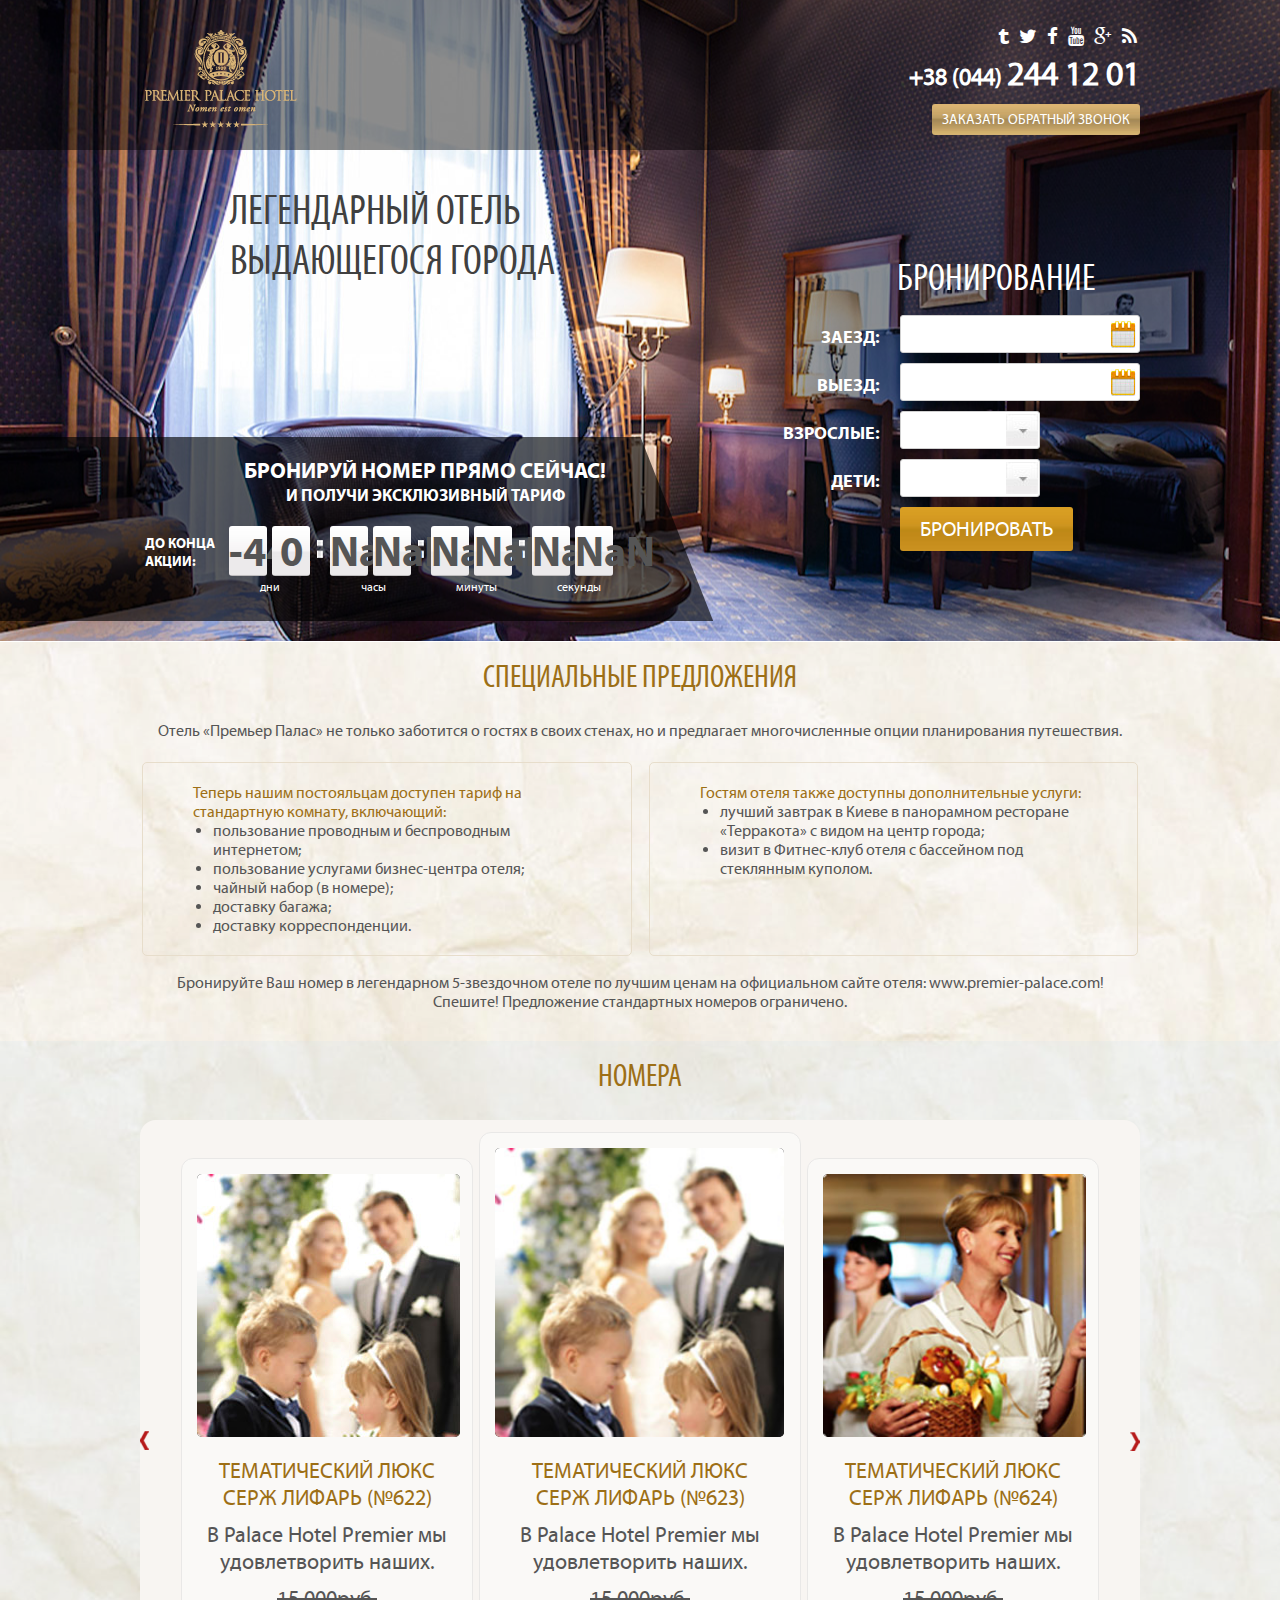
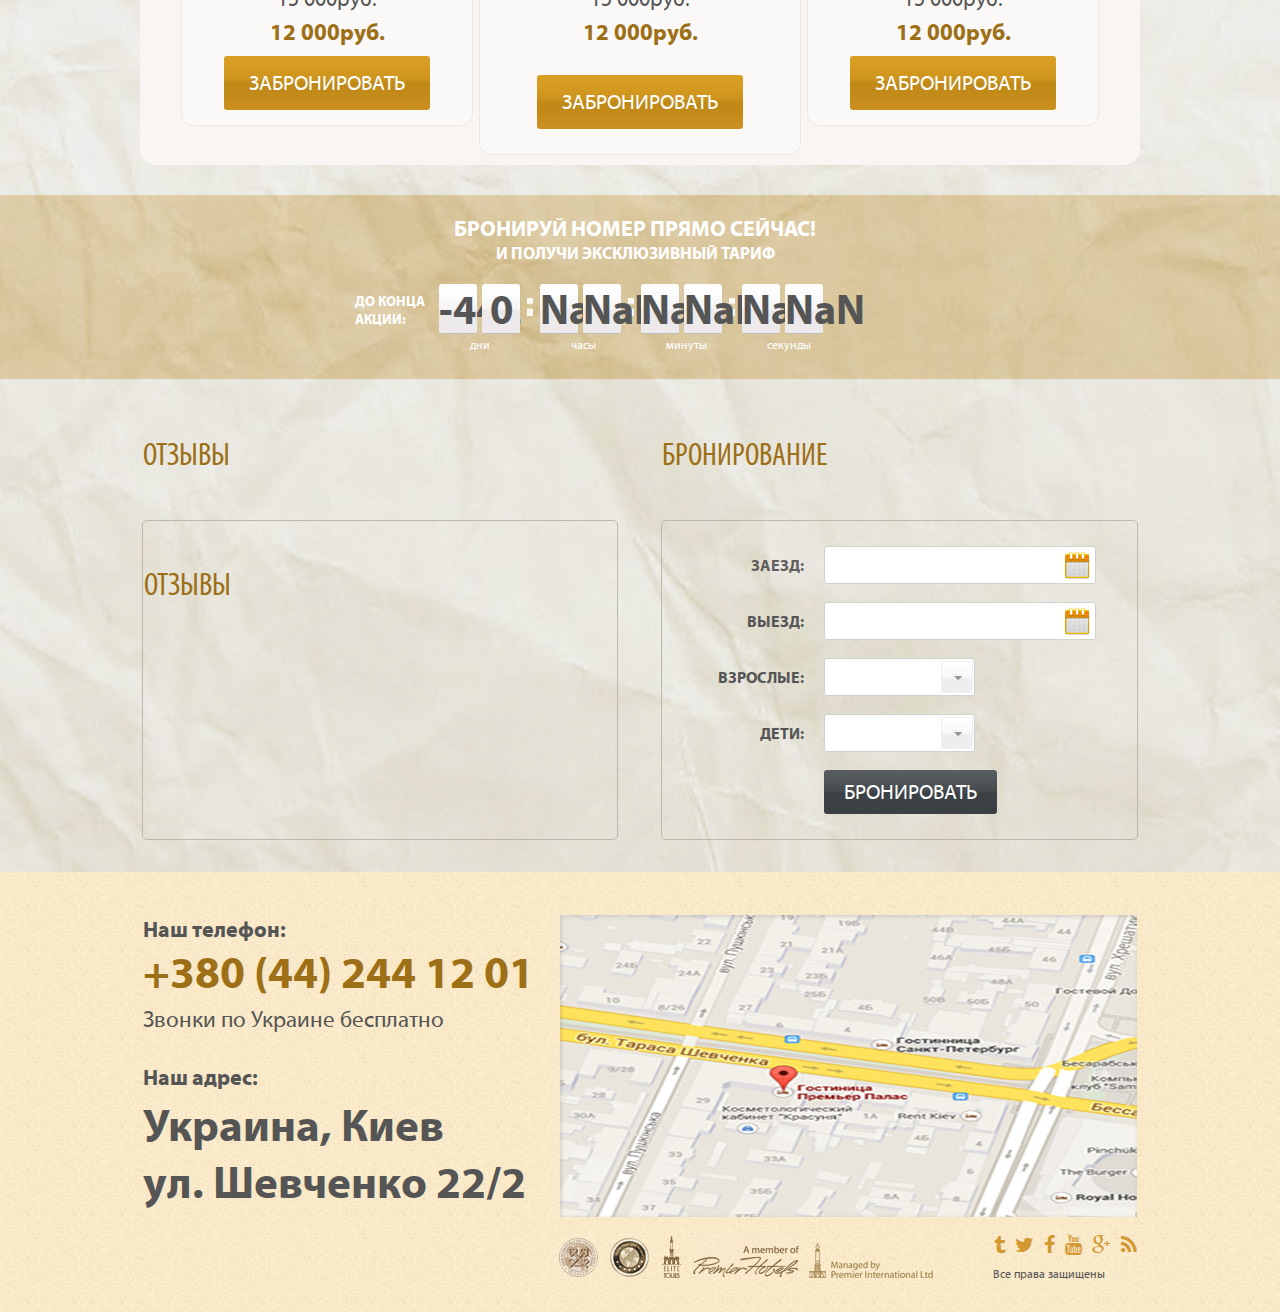
==== commit aa3e2f7c: "no message" ====
--- a/index.html
+++ b/index.html
@@ -241,10 +241,15 @@
 						<br/>
 						СЕРЖ ЛИФАРЬ (№621)
 					</div>	
-						
-						
-						
-				
+					<span class="slider-txt1">
+						В Palace Hotel Premier мы удовлетворить наших.
+					</span>
+					<span class="slider-txt2">
+						15 000руб.
+					</span>
+					<span class="slider-txt3 font-bold">
+						12 000руб.					
+					</span>	
 					<a href="#" class="btn btn-big bg-btn-vivid-orange">ЗАБРОНИРОВАТЬ</a>
 				</div>
 				<div class="slide slide-l1">
@@ -256,10 +261,15 @@
 						<br/>
 						СЕРЖ ЛИФАРЬ (№622)
 					</div>	
-						
-						
-						
-				
+					<span class="slider-txt1">
+						В Palace Hotel Premier мы удовлетворить наших.
+					</span>
+					<span class="slider-txt2">
+						15 000руб.
+					</span>
+					<span class="slider-txt3 font-bold">
+						12 000руб.					
+					</span>	
 					<a href="#" class="btn btn-big bg-btn-vivid-orange">ЗАБРОНИРОВАТЬ</a>
 				</div>
 				<div class="slide slide-active">
@@ -271,10 +281,15 @@
 						<br/>
 						СЕРЖ ЛИФАРЬ (№623)
 					</div>		
-					
-					
-				
-				
+					<span class="slider-txt1">
+						В Palace Hotel Premier мы удовлетворить наших.
+					</span>
+					<span class="slider-txt2">
+						15 000руб.
+					</span>
+					<span class="slider-txt3 font-bold">
+						12 000руб.					
+					</span>	
 					<a href="#" class="btn btn-big bg-btn-vivid-orange">ЗАБРОНИРОВАТЬ</a>
 				</div>
 				<div class="slide slide-r1">
@@ -286,7 +301,15 @@
 						<br/>
 						СЕРЖ ЛИФАРЬ (№624)
 					</div>	
-				
+					<span class="slider-txt1">
+						В Palace Hotel Premier мы удовлетворить наших.
+					</span>
+					<span class="slider-txt2">
+						15 000руб.
+					</span>
+					<span class="slider-txt3 font-bold">
+						12 000руб.					
+					</span>	
 					<a href="#" class="btn btn-big bg-btn-vivid-orange">ЗАБРОНИРОВАТЬ</a>
 				</div>
 				<div class="slide slide-r2">
@@ -298,7 +321,15 @@
 						<br/>
 						СЕРЖ ЛИФАРЬ (№625)
 					</div>	
-				
+					<span class="slider-txt1">
+						В Palace Hotel Premier мы удовлетворить наших.
+					</span>
+					<span class="slider-txt2">
+						15 000руб.
+					</span>
+					<span class="slider-txt3 font-bold">
+						12 000руб.					
+					</span>	
 					<a href="#" class="btn btn-big bg-btn-vivid-orange">ЗАБРОНИРОВАТЬ</a>
 				</div>
 	<!--			<div class="slide slide-l2">
--- a/css/styles.css
+++ b/css/styles.css
@@ -800,15 +800,41 @@
 	left: 0px;
 	z-index: 60;
 }
-
-
-
-
-
-
-
-
-
-
-
-
+.slider-txt1{
+	display: block;
+	position: relative;
+	width: 256px;
+	font-size: 180%;
+	margin: 0 auto;
+	margin-top: 10px;
+	text-align: center;
+}
+.slider-txt2{
+	display: block;
+	position: relative;
+	width: 256px;
+	font-size: 180%;
+	margin: 0 auto;
+	margin-top: 10px;
+	text-align: center;
+	text-decoration: line-through;
+}
+.slider-txt3{
+	display: block;
+	position: relative;
+	width: 256px;
+	font-size: 190%;
+	margin: 0 auto;
+	margin-top: 5px;
+	text-align: center;	
+	color: #9d6f16;
+}
+
+
+
+
+
+
+
+
+
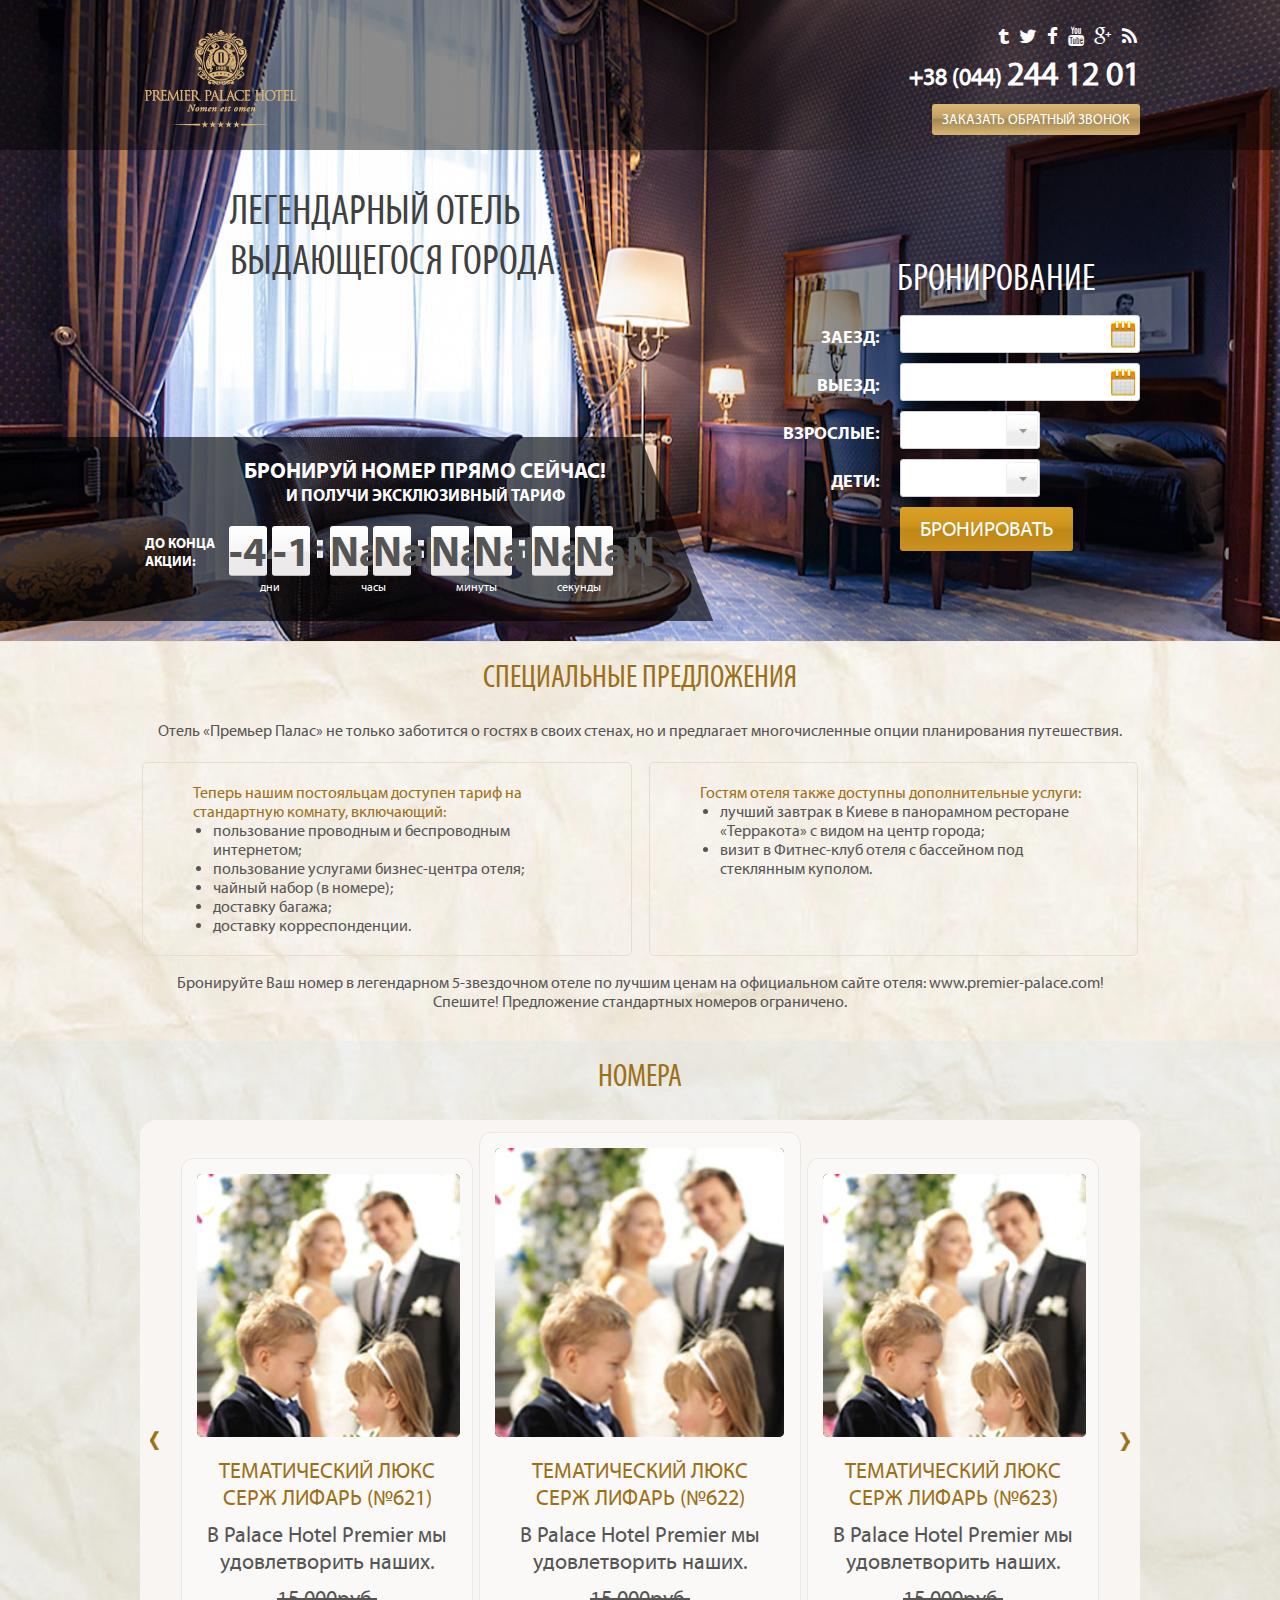
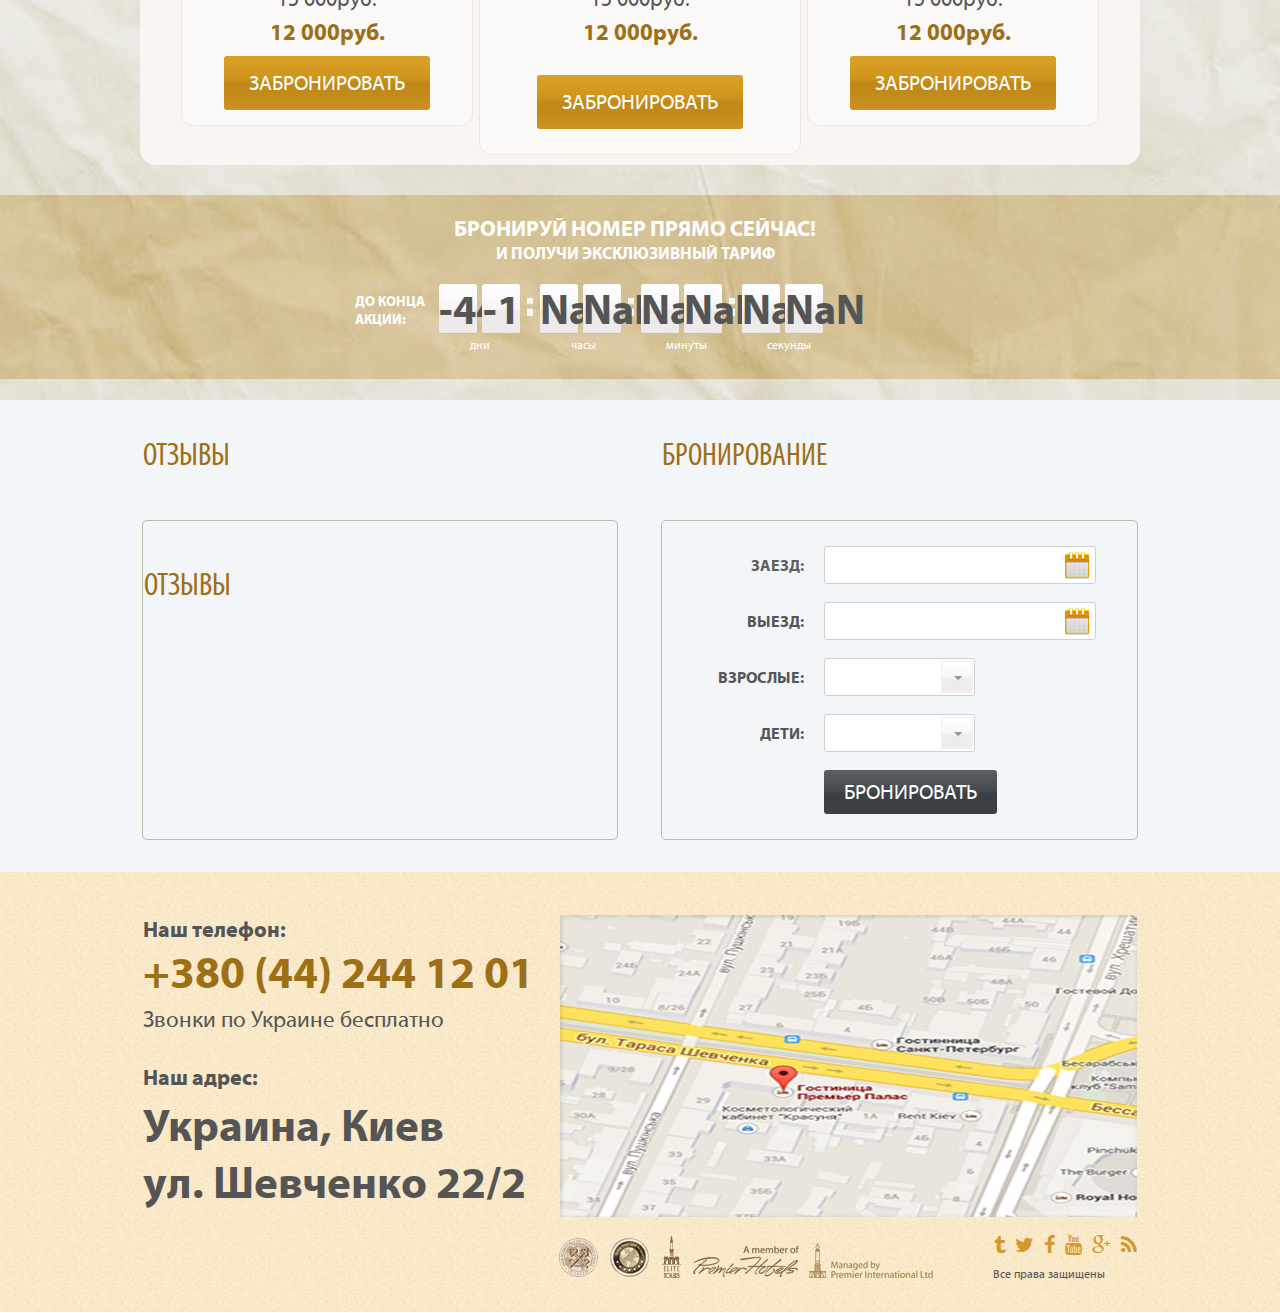
==== commit b210423b: "no message" ====
--- a/index.html
+++ b/index.html
@@ -2,6 +2,7 @@
 <html lang="ru">
 <head>
   <meta charset="utf-8" />
+  <meta name = "format-detection" content = "telephone=no" />
   <title> </title>
   <link rel="stylesheet" type="text/css" href="css/styles.css" />
   <link rel="stylesheet" type="text/css" href="css/mypro.css" />
@@ -14,6 +15,7 @@
  
 </head>
 <body>	
+	<div class="big-fon"></div>
 	<header class="header">
 		<div class="bg-header">	
 		</div>
@@ -232,7 +234,7 @@
 				НОМЕРА
 			</div>
 			<div class="slider-show-body">
-				<div class="slide slide-l2">
+				<div class="slide">
 					<div class="container-img">
 						<img src="images/img1.jpg" alt="">
 					</div>
@@ -252,7 +254,7 @@
 					</span>	
 					<a href="#" class="btn btn-big bg-btn-vivid-orange">ЗАБРОНИРОВАТЬ</a>
 				</div>
-				<div class="slide slide-l1">
+				<div class="slide">
 					<div class="container-img">
 						<img src="images/img1.jpg" alt="">
 					</div>
@@ -272,7 +274,7 @@
 					</span>	
 					<a href="#" class="btn btn-big bg-btn-vivid-orange">ЗАБРОНИРОВАТЬ</a>
 				</div>
-				<div class="slide slide-active">
+				<div class="slide">
 					<div class="container-img">
 						<img src="images/img1.jpg" alt="">
 					</div>
@@ -292,7 +294,7 @@
 					</span>	
 					<a href="#" class="btn btn-big bg-btn-vivid-orange">ЗАБРОНИРОВАТЬ</a>
 				</div>
-				<div class="slide slide-r1">
+		<!--		<div class="slide">
 					<div class="container-img">
 						<img src="images/img2.jpg" alt="">
 					</div>
@@ -312,7 +314,7 @@
 					</span>	
 					<a href="#" class="btn btn-big bg-btn-vivid-orange">ЗАБРОНИРОВАТЬ</a>
 				</div>
-				<div class="slide slide-r2">
+				<div class="slide">
 					<div class="container-img">
 						<img src="images/img2.jpg" alt="">
 					</div>
@@ -332,7 +334,7 @@
 					</span>	
 					<a href="#" class="btn btn-big bg-btn-vivid-orange">ЗАБРОНИРОВАТЬ</a>
 				</div>
-	<!--			<div class="slide slide-l2">
+				<div class="slide">
 					<div class="container-img">
 						<img src="images/img2.jpg" alt="">
 					</div>
@@ -344,7 +346,7 @@
 				
 					<a href="#" class="btn btn-big bg-btn-vivid-orange">ЗАБРОНИРОВАТЬ</a>
 				</div>
-				<div class="slide slide-l2">
+				<div class="slide">
 					<div class="container-img">
 						<img src="images/img2.jpg" alt="">
 					</div>
@@ -356,7 +358,7 @@
 				
 					<a href="#" class="btn btn-big bg-btn-vivid-orange">ЗАБРОНИРОВАТЬ</a>
 				</div>
-				<div class="slide slide-l2">
+				<div class="slide">
 					<div class="container-img">
 						<img src="images/img2.jpg" alt="">
 					</div>
@@ -368,7 +370,7 @@
 				
 					<a href="#" class="btn btn-big bg-btn-vivid-orange">ЗАБРОНИРОВАТЬ</a>
 				</div>
-				<div class="slide slide-l2">
+				<div class="slide">
 					<div class="container-img">
 						<img src="images/img2.jpg" alt="">
 					</div>
@@ -380,7 +382,7 @@
 				
 					<a href="#" class="btn btn-big bg-btn-vivid-orange">ЗАБРОНИРОВАТЬ</a>
 				</div>
-				<div class="slide slide-l2">
+				<div class="slide">
 					<div class="container-img">
 						<img src="images/img2.jpg" alt="">
 					</div>
@@ -392,7 +394,7 @@
 				
 					<a href="#" class="btn btn-big bg-btn-vivid-orange">ЗАБРОНИРОВАТЬ</a>
 				</div>
-				<div class="slide slide-l2">
+				<div class="slide">
 					<div class="container-img">
 						<img src="images/img2.jpg" alt="">
 					</div>
@@ -403,8 +405,8 @@
 					</div>	
 				
 					<a href="#" class="btn btn-big bg-btn-vivid-orange">ЗАБРОНИРОВАТЬ</a>
-				</div>    -->
-				
+				</div>    
+				-->
 				<div class="arrow-prev" onclick="js_prev_slide()"></div>
 				<div class="arrow-next" onclick="js_next_slide()"></div>
 			</div>
@@ -448,7 +450,7 @@
 				</div>
 		</div>
 	</div>
-	<div class="cell-12 bg-orangish-white204 z50">
+	<div class="cell-12 bg-orangish-white204">
 		<div class="center">
 			<table class="m10t m30b">
 				<thead>
@@ -645,6 +647,6 @@
 	
 		</div>
 	</div>
-	<div class="big-fon"></div>
+	
 </body>
 </html>--- a/css/styles.css
+++ b/css/styles.css
@@ -526,7 +526,7 @@
 	background-color: #faf9f7;
 	border: 1px solid #e9e8e7;
 	border-radius: 12px;
-	
+	left: 1400px;
 	-webkit-transition: all 0.5s ease-in-out;
 	-moz-transition: all 0.5s ease-in-out;
 	-o-transition: all 0.5s ease-in-out;
@@ -669,7 +669,7 @@
 	top: 302px;
 	width: 25px;
 	height: 40px;
-	background: url(../i/arrow-sprite.png) 0 9px no-repeat;
+	background: url(../i/arrow-sprite.png) 10px 9px no-repeat;
 	cursor: pointer;
 }
 .arrow-next{
@@ -678,7 +678,7 @@
 	top: 302px;
 	width: 25px;
 	height: 40px;
-	background: url(../i/arrow-sprite.png) 15px -29px no-repeat;
+	background: url(../i/arrow-sprite.png) 5px -29px no-repeat;
 	cursor: pointer;
 }
 .slider-ttl{
@@ -791,6 +791,10 @@
 	z-index: 50;
 
 }
+.z70{
+	z-index: 70;
+
+}
 #select-fon-close{
 	display: none;
 	position: fixed;
@@ -799,6 +803,8 @@
 	top: 0px;
 	left: 0px;
 	z-index: 60;
+	background-color: #ff0;
+	opacity: 0.5;
 }
 .slider-txt1{
 	display: block;
@@ -829,12 +835,17 @@
 	text-align: center;	
 	color: #9d6f16;
 }
-
-
-
-
-
-
-
-
-
+#fc{
+	z-index: 90;
+}
+#select4, #select3{
+	z-index: 250;
+}
+body, .big-fon, .bg-header{
+	min-width: 1010px;
+}
+
+
+
+
+
